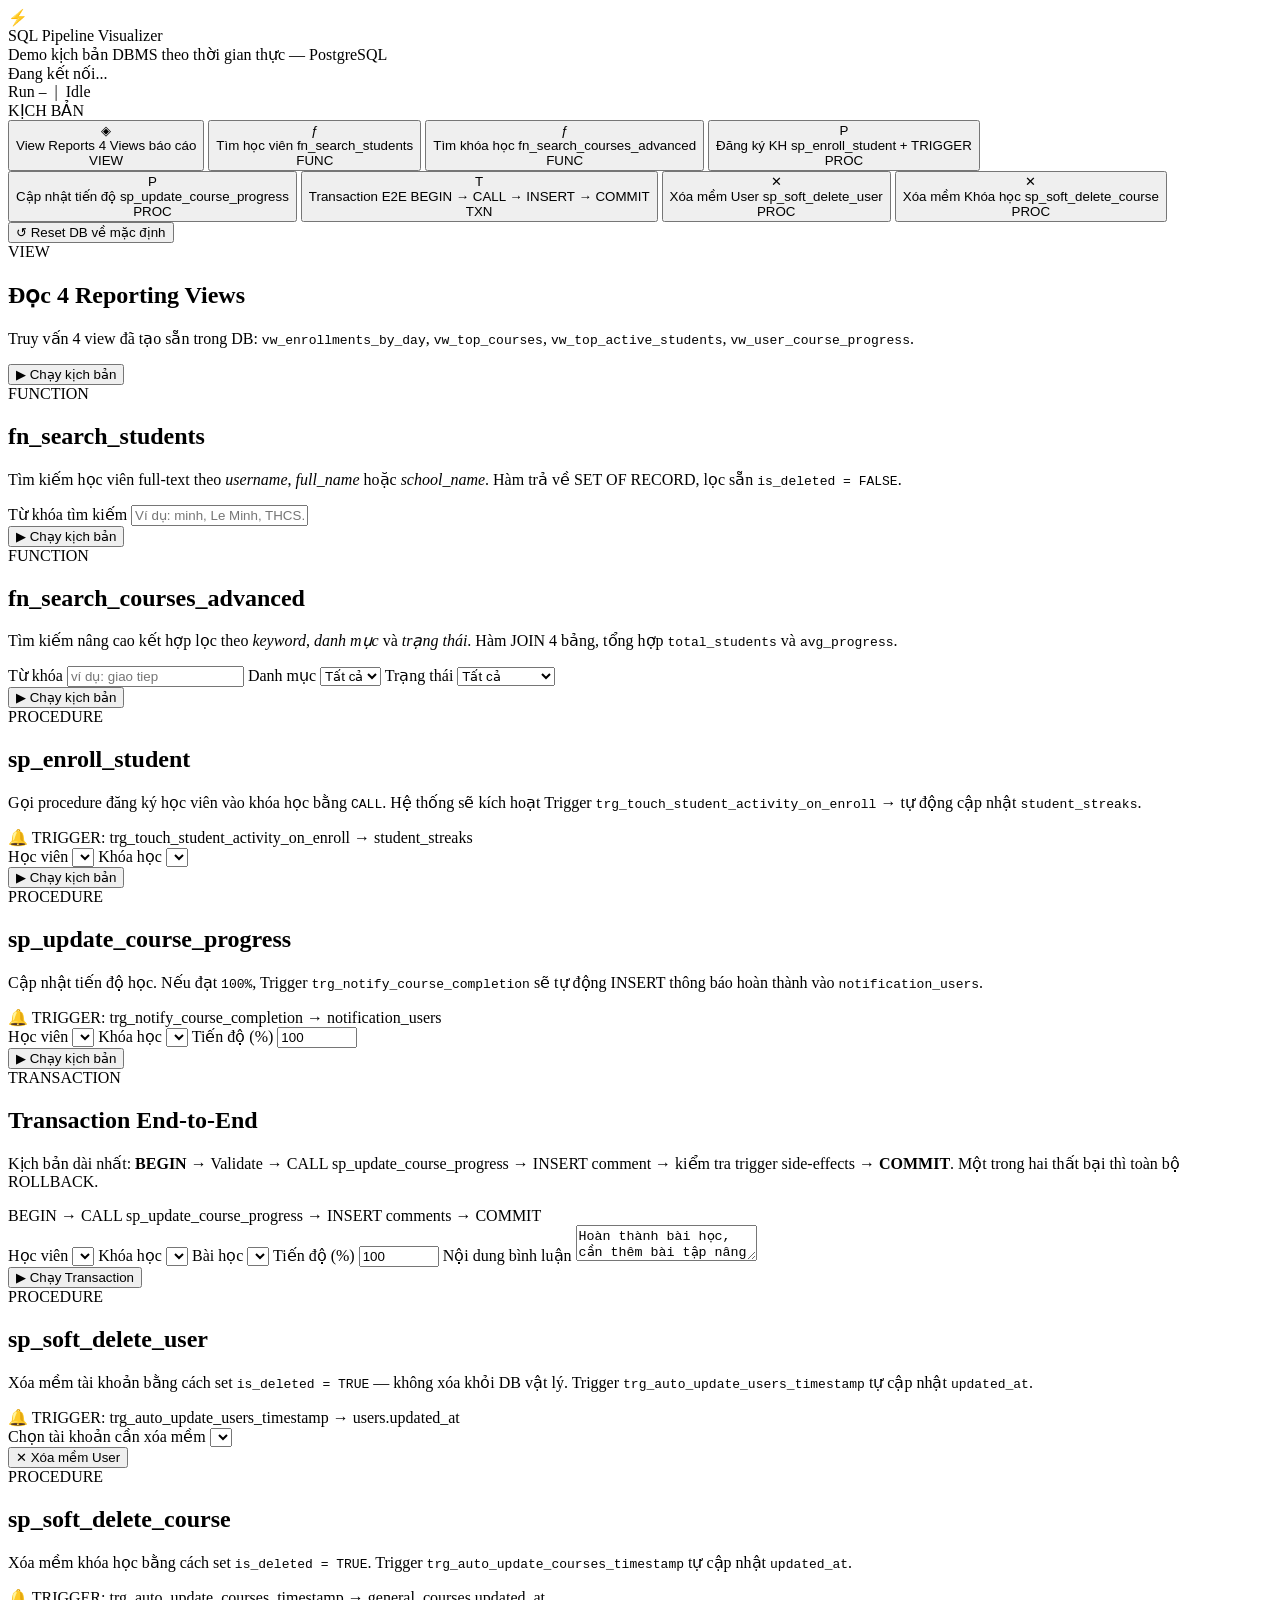
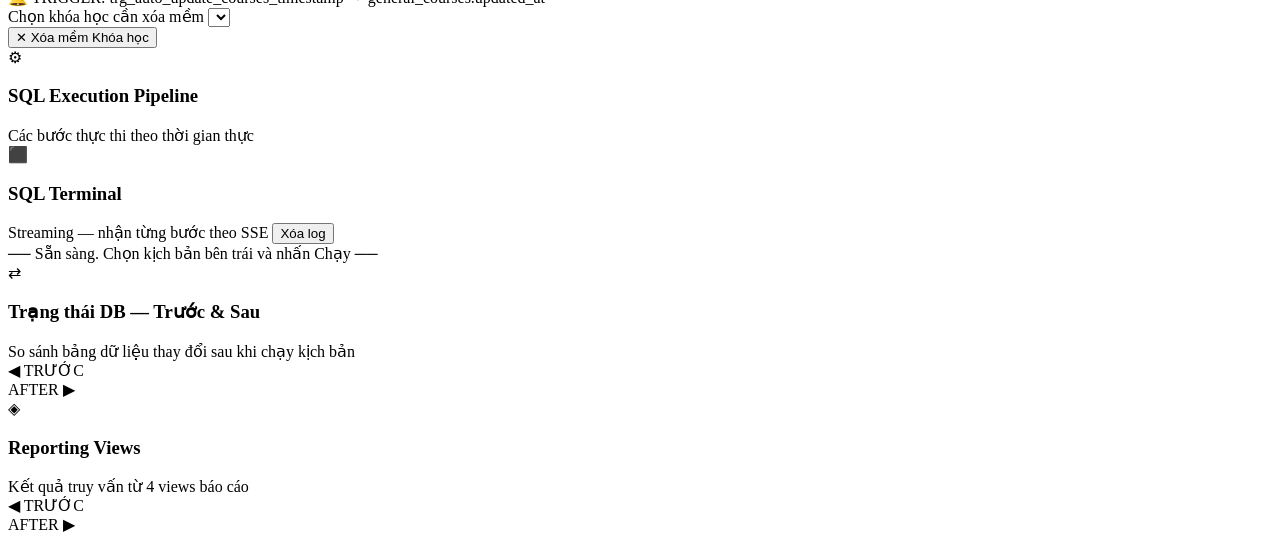
==== demo/static/index.html @ 0ca70bf7 "Add real-time SQL demo app with SSE pipeline and E2E checks" ====
<!DOCTYPE html>
<html lang="vi">
<head>
  <meta charset="utf-8">
  <meta name="viewport" content="width=device-width, initial-scale=1">
  <title>DBMS Demo — SQL Pipeline Visualizer</title>
  <link rel="preconnect" href="https://fonts.googleapis.com">
  <link href="https://fonts.googleapis.com/css2?family=Inter:wght@400;500;600;700&family=JetBrains+Mono:wght@400;500;700&display=swap" rel="stylesheet">
  <link rel="stylesheet" href="/static/styles.css">
</head>
<body>

<!-- ═══════════════════════════════════════════════════════ HEADER ══ -->
<header class="app-header">
  <div class="header-brand">
    <span class="header-icon">⚡</span>
    <div>
      <div class="header-title">SQL Pipeline Visualizer</div>
      <div class="header-sub">Demo kịch bản DBMS theo thời gian thực — PostgreSQL</div>
    </div>
  </div>
  <div class="header-status-bar">
    <div class="status-chip" id="db-status-chip">
      <span class="chip-dot"></span>
      <span id="db-status-text">Đang kết nối...</span>
    </div>
    <div class="status-info">
      Run&nbsp;<code id="run-id-display">—</code>
      &nbsp;|&nbsp;
      <span id="run-status-display" class="run-badge badge-idle">Idle</span>
    </div>
  </div>
</header>

<!-- ═══════════════════════════════════════════════════════ BODY ══ -->
<div class="app-body">

  <!-- ─────────────────────────── SIDEBAR ──────────────── -->
  <aside class="sidebar">
    <div class="sidebar-section-label">KỊCH BẢN</div>

    <nav class="scenario-nav" id="scenario-nav">
      <button class="nav-item active" data-scenario="view_reports">
        <span class="nav-icon icon-view">◈</span>
        <div class="nav-text">
          <span class="nav-name">View Reports</span>
          <span class="nav-hint">4 Views báo cáo</span>
        </div>
        <span class="nav-tag tag-view">VIEW</span>
      </button>

      <button class="nav-item" data-scenario="search_students">
        <span class="nav-icon icon-fn">ƒ</span>
        <div class="nav-text">
          <span class="nav-name">Tìm học viên</span>
          <span class="nav-hint">fn_search_students</span>
        </div>
        <span class="nav-tag tag-fn">FUNC</span>
      </button>

      <button class="nav-item" data-scenario="search_courses">
        <span class="nav-icon icon-fn">ƒ</span>
        <div class="nav-text">
          <span class="nav-name">Tìm khóa học</span>
          <span class="nav-hint">fn_search_courses_advanced</span>
        </div>
        <span class="nav-tag tag-fn">FUNC</span>
      </button>

      <button class="nav-item" data-scenario="enroll">
        <span class="nav-icon icon-proc">P</span>
        <div class="nav-text">
          <span class="nav-name">Đăng ký KH</span>
          <span class="nav-hint">sp_enroll_student + TRIGGER</span>
        </div>
        <span class="nav-tag tag-proc">PROC</span>
      </button>

      <button class="nav-item" data-scenario="update_progress">
        <span class="nav-icon icon-proc">P</span>
        <div class="nav-text">
          <span class="nav-name">Cập nhật tiến độ</span>
          <span class="nav-hint">sp_update_course_progress</span>
        </div>
        <span class="nav-tag tag-proc">PROC</span>
      </button>

      <button class="nav-item" data-scenario="progress_comment">
        <span class="nav-icon icon-txn">T</span>
        <div class="nav-text">
          <span class="nav-name">Transaction E2E</span>
          <span class="nav-hint">BEGIN → CALL → INSERT → COMMIT</span>
        </div>
        <span class="nav-tag tag-txn">TXN</span>
      </button>

      <button class="nav-item" data-scenario="soft_delete_user">
        <span class="nav-icon icon-del">✕</span>
        <div class="nav-text">
          <span class="nav-name">Xóa mềm User</span>
          <span class="nav-hint">sp_soft_delete_user</span>
        </div>
        <span class="nav-tag tag-proc">PROC</span>
      </button>

      <button class="nav-item" data-scenario="soft_delete_course">
        <span class="nav-icon icon-del">✕</span>
        <div class="nav-text">
          <span class="nav-name">Xóa mềm Khóa học</span>
          <span class="nav-hint">sp_soft_delete_course</span>
        </div>
        <span class="nav-tag tag-proc">PROC</span>
      </button>
    </nav>

    <div class="sidebar-divider"></div>

    <button class="btn-reset-global" id="btn-reset-global">
      <span>↺</span> Reset DB về mặc định
    </button>

    <div class="sidebar-metrics" id="sidebar-metrics"></div>
  </aside>

  <!-- ──────────────────────────── MAIN ────────────────── -->
  <main class="main-content">

    <!-- ── SCENARIO PANELS ── -->

    <!-- Panel: View Reports -->
    <div class="scenario-panel active" id="panel-view_reports">
      <div class="panel-header">
        <div class="panel-title-group">
          <span class="panel-badge badge-view">VIEW</span>
          <h2>Đọc 4 Reporting Views</h2>
        </div>
        <p class="panel-desc">Truy vấn 4 view đã tạo sẵn trong DB: <code>vw_enrollments_by_day</code>, <code>vw_top_courses</code>, <code>vw_top_active_students</code>, <code>vw_user_course_progress</code>.</p>
        <div class="panel-actions">
          <button class="btn-run" data-action="view_reports" data-scenario="view_reports">▶ Chạy kịch bản</button>
        </div>
      </div>
    </div>

    <!-- Panel: Search Students -->
    <div class="scenario-panel" id="panel-search_students">
      <div class="panel-header">
        <div class="panel-title-group">
          <span class="panel-badge badge-fn">FUNCTION</span>
          <h2>fn_search_students</h2>
        </div>
        <p class="panel-desc">Tìm kiếm học viên full-text theo <em>username</em>, <em>full_name</em> hoặc <em>school_name</em>. Hàm trả về SET OF RECORD, lọc sẵn <code>is_deleted = FALSE</code>.</p>
        <div class="panel-inputs">
          <label class="input-label">Từ khóa tìm kiếm</label>
          <input class="styled-input" id="ss-keyword" type="text" placeholder="Ví dụ: minh, Le Minh, THCS...">
        </div>
        <div class="panel-actions">
          <button class="btn-run" data-action="search_students" data-scenario="search_students">▶ Chạy kịch bản</button>
        </div>
      </div>
    </div>

    <!-- Panel: Search Courses -->
    <div class="scenario-panel" id="panel-search_courses">
      <div class="panel-header">
        <div class="panel-title-group">
          <span class="panel-badge badge-fn">FUNCTION</span>
          <h2>fn_search_courses_advanced</h2>
        </div>
        <p class="panel-desc">Tìm kiếm nâng cao kết hợp lọc theo <em>keyword</em>, <em>danh mục</em> và <em>trạng thái</em>. Hàm JOIN 4 bảng, tổng hợp <code>total_students</code> và <code>avg_progress</code>.</p>
        <div class="panel-inputs">
          <label class="input-label">Từ khóa</label>
          <input class="styled-input" id="sc-keyword" type="text" placeholder="ví dụ: giao tiep">
          <label class="input-label">Danh mục</label>
          <select class="styled-input" id="sc-category"><option value="">Tất cả</option></select>
          <label class="input-label">Trạng thái</label>
          <select class="styled-input" id="sc-status">
            <option value="">Tất cả</option>
            <option value="DRAFT">DRAFT</option>
            <option value="PUBLISHED">PUBLISHED</option>
            <option value="ARCHIVED">ARCHIVED</option>
          </select>
        </div>
        <div class="panel-actions">
          <button class="btn-run" data-action="search_courses" data-scenario="search_courses">▶ Chạy kịch bản</button>
        </div>
      </div>
    </div>

    <!-- Panel: Enroll -->
    <div class="scenario-panel" id="panel-enroll">
      <div class="panel-header">
        <div class="panel-title-group">
          <span class="panel-badge badge-proc">PROCEDURE</span>
          <h2>sp_enroll_student</h2>
        </div>
        <p class="panel-desc">Gọi procedure đăng ký học viên vào khóa học bằng <code>CALL</code>. Hệ thống sẽ kích hoạt Trigger <code class="trigger-name">trg_touch_student_activity_on_enroll</code> → tự động cập nhật <code>student_streaks</code>.</p>
        <div class="trigger-badge-row">
          <span class="trigger-badge">🔔 TRIGGER: trg_touch_student_activity_on_enroll → student_streaks</span>
        </div>
        <div class="panel-inputs">
          <label class="input-label">Học viên</label>
          <select class="styled-input" id="enroll-student"></select>
          <label class="input-label">Khóa học</label>
          <select class="styled-input" id="enroll-course"></select>
        </div>
        <div class="panel-actions">
          <button class="btn-run" data-action="enroll" data-scenario="enroll">▶ Chạy kịch bản</button>
        </div>
      </div>
    </div>

    <!-- Panel: Update Progress -->
    <div class="scenario-panel" id="panel-update_progress">
      <div class="panel-header">
        <div class="panel-title-group">
          <span class="panel-badge badge-proc">PROCEDURE</span>
          <h2>sp_update_course_progress</h2>
        </div>
        <p class="panel-desc">Cập nhật tiến độ học. Nếu đạt <code>100%</code>, Trigger <code class="trigger-name">trg_notify_course_completion</code> sẽ tự động INSERT thông báo hoàn thành vào <code>notification_users</code>.</p>
        <div class="trigger-badge-row">
          <span class="trigger-badge">🔔 TRIGGER: trg_notify_course_completion → notification_users</span>
        </div>
        <div class="panel-inputs">
          <label class="input-label">Học viên</label>
          <select class="styled-input" id="up-student"></select>
          <label class="input-label">Khóa học</label>
          <select class="styled-input" id="up-course"></select>
          <label class="input-label">Tiến độ (%)</label>
          <input class="styled-input" id="up-progress" type="number" min="0" max="100" step="0.01" value="100">
        </div>
        <div class="panel-actions">
          <button class="btn-run" data-action="update_progress" data-scenario="update_progress">▶ Chạy kịch bản</button>
        </div>
      </div>
    </div>

    <!-- Panel: Transaction -->
    <div class="scenario-panel" id="panel-progress_comment">
      <div class="panel-header">
        <div class="panel-title-group">
          <span class="panel-badge badge-txn">TRANSACTION</span>
          <h2>Transaction End-to-End</h2>
        </div>
        <p class="panel-desc">Kịch bản dài nhất: <strong>BEGIN</strong> → Validate → CALL sp_update_course_progress → INSERT comment → kiểm tra trigger side-effects → <strong>COMMIT</strong>. Một trong hai thất bại thì toàn bộ ROLLBACK.</p>
        <div class="trigger-badge-row">
          <span class="trigger-badge txn-flow">BEGIN → CALL sp_update_course_progress → INSERT comments → COMMIT</span>
        </div>
        <div class="panel-inputs">
          <label class="input-label">Học viên</label>
          <select class="styled-input" id="pc-student"></select>
          <label class="input-label">Khóa học</label>
          <select class="styled-input" id="pc-course"></select>
          <label class="input-label">Bài học</label>
          <select class="styled-input" id="pc-lesson"></select>
          <label class="input-label">Tiến độ (%)</label>
          <input class="styled-input" id="pc-progress" type="number" min="0" max="100" step="0.01" value="100">
          <label class="input-label">Nội dung bình luận</label>
          <textarea class="styled-input styled-textarea" id="pc-comment" rows="2">Hoàn thành bài học, cần thêm bài tập nâng cao.</textarea>
        </div>
        <div class="panel-actions">
          <button class="btn-run" data-action="progress_comment" data-scenario="progress_comment">▶ Chạy Transaction</button>
        </div>
      </div>
    </div>

    <!-- Panel: Soft Delete User -->
    <div class="scenario-panel" id="panel-soft_delete_user">
      <div class="panel-header">
        <div class="panel-title-group">
          <span class="panel-badge badge-proc">PROCEDURE</span>
          <h2>sp_soft_delete_user</h2>
        </div>
        <p class="panel-desc">Xóa mềm tài khoản bằng cách set <code>is_deleted = TRUE</code> — không xóa khỏi DB vật lý. Trigger <code class="trigger-name">trg_auto_update_users_timestamp</code> tự cập nhật <code>updated_at</code>.</p>
        <div class="trigger-badge-row">
          <span class="trigger-badge">🔔 TRIGGER: trg_auto_update_users_timestamp → users.updated_at</span>
        </div>
        <div class="panel-inputs">
          <label class="input-label">Chọn tài khoản cần xóa mềm</label>
          <select class="styled-input" id="sdu-user"></select>
        </div>
        <div class="panel-actions">
          <button class="btn-run btn-danger" data-action="soft_delete_user" data-scenario="soft_delete_user">✕ Xóa mềm User</button>
        </div>
      </div>
    </div>

    <!-- Panel: Soft Delete Course -->
    <div class="scenario-panel" id="panel-soft_delete_course">
      <div class="panel-header">
        <div class="panel-title-group">
          <span class="panel-badge badge-proc">PROCEDURE</span>
          <h2>sp_soft_delete_course</h2>
        </div>
        <p class="panel-desc">Xóa mềm khóa học bằng cách set <code>is_deleted = TRUE</code>. Trigger <code class="trigger-name">trg_auto_update_courses_timestamp</code> tự cập nhật <code>updated_at</code>.</p>
        <div class="trigger-badge-row">
          <span class="trigger-badge">🔔 TRIGGER: trg_auto_update_courses_timestamp → general_courses.updated_at</span>
        </div>
        <div class="panel-inputs">
          <label class="input-label">Chọn khóa học cần xóa mềm</label>
          <select class="styled-input" id="sdc-course"></select>
        </div>
        <div class="panel-actions">
          <button class="btn-run btn-danger" data-action="soft_delete_course" data-scenario="soft_delete_course">✕ Xóa mềm Khóa học</button>
        </div>
      </div>
    </div>

    <!-- ── SQL PIPELINE ── -->
    <div class="main-section">
      <div class="section-header">
        <span class="section-icon">⚙</span>
        <h3>SQL Execution Pipeline</h3>
        <span class="section-hint">Các bước thực thi theo thời gian thực</span>
      </div>
      <div class="pipeline-track" id="pipeline-track"></div>
    </div>

    <!-- ── SQL TERMINAL ── -->
    <div class="main-section terminal-section">
      <div class="section-header">
        <span class="section-icon">⬛</span>
        <h3>SQL Terminal</h3>
        <span class="section-hint">Streaming — nhận từng bước theo SSE</span>
        <button class="btn-clear-terminal" id="btn-clear-terminal">Xóa log</button>
      </div>
      <div class="terminal-window" id="sql-terminal">
        <div class="terminal-line info">── Sẵn sàng. Chọn kịch bản bên trái và nhấn Chạy ──</div>
      </div>
    </div>

    <!-- ── BEFORE / AFTER ── -->
    <div class="main-section">
      <div class="section-header">
        <span class="section-icon">⇄</span>
        <h3>Trạng thái DB — Trước &amp; Sau</h3>
        <span class="section-hint">So sánh bảng dữ liệu thay đổi sau khi chạy kịch bản</span>
      </div>
      <div class="diff-grid">
        <div class="diff-col">
          <div class="diff-col-label before-label">◀ TRƯỚC</div>
          <div id="tables-before"></div>
        </div>
        <div class="diff-col">
          <div class="diff-col-label after-label">AFTER ▶</div>
          <div id="tables-after"></div>
        </div>
      </div>
    </div>

    <!-- ── REPORTING VIEWS ── -->
    <div class="main-section">
      <div class="section-header">
        <span class="section-icon">◈</span>
        <h3>Reporting Views</h3>
        <span class="section-hint">Kết quả truy vấn từ 4 views báo cáo</span>
      </div>
      <div class="diff-grid">
        <div class="diff-col">
          <div class="diff-col-label before-label">◀ TRƯỚC</div>
          <div id="views-before"></div>
        </div>
        <div class="diff-col">
          <div class="diff-col-label after-label">AFTER ▶</div>
          <div id="views-after"></div>
        </div>
      </div>
    </div>

  </main><!-- /main -->
</div><!-- /app-body -->

<script src="/static/app.js"></script>
</body>
</html>
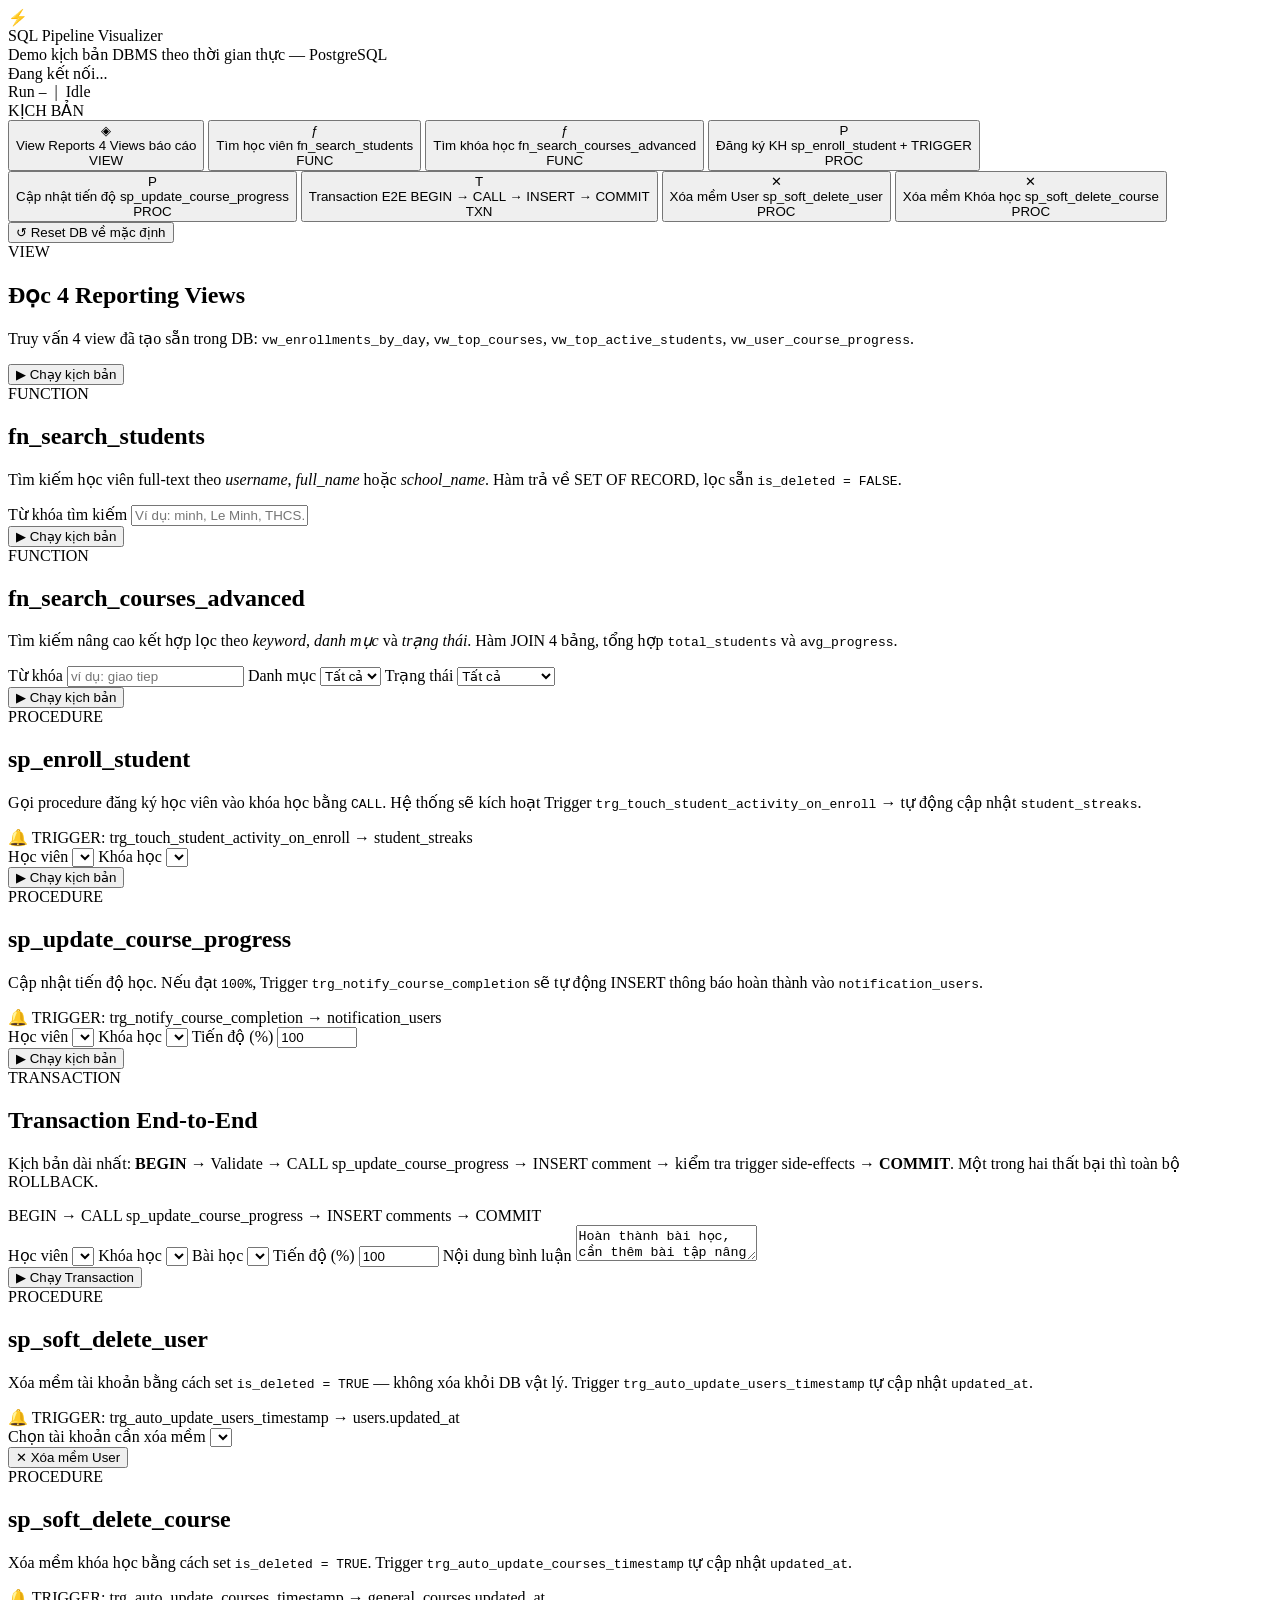
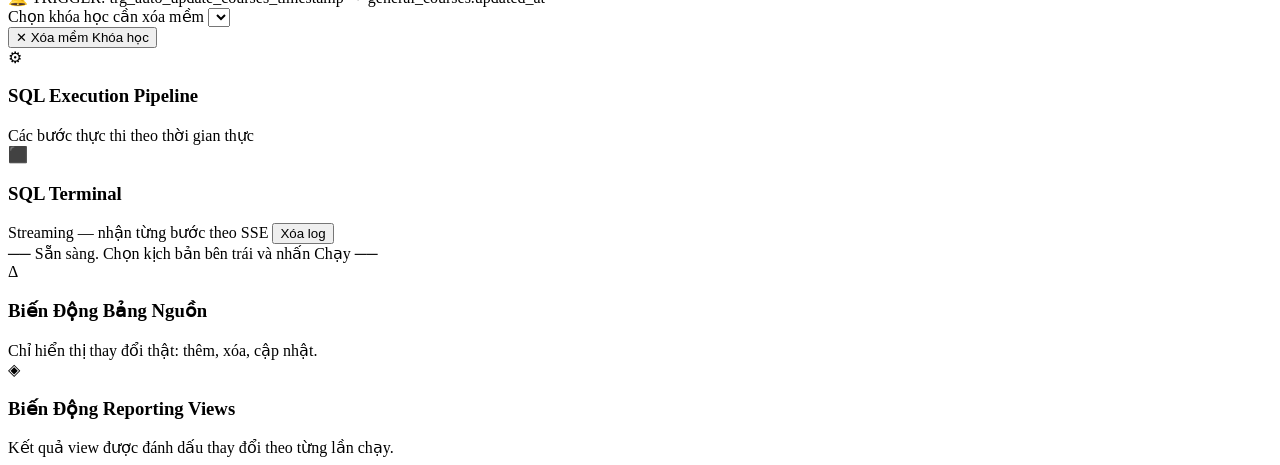
==== commit 5d0a59e0: "Refine demo pipeline UI and sync DB scripts" ====
--- a/demo/static/index.html
+++ b/demo/static/index.html
@@ -328,42 +328,24 @@
       </div>
     </div>
 
-    <!-- ── BEFORE / AFTER ── -->
+    <!-- ── DATA CHANGES ── -->
     <div class="main-section">
       <div class="section-header">
-        <span class="section-icon">⇄</span>
-        <h3>Trạng thái DB — Trước &amp; Sau</h3>
-        <span class="section-hint">So sánh bảng dữ liệu thay đổi sau khi chạy kịch bản</span>
-      </div>
-      <div class="diff-grid">
-        <div class="diff-col">
-          <div class="diff-col-label before-label">◀ TRƯỚC</div>
-          <div id="tables-before"></div>
-        </div>
-        <div class="diff-col">
-          <div class="diff-col-label after-label">AFTER ▶</div>
-          <div id="tables-after"></div>
-        </div>
-      </div>
-    </div>
-
-    <!-- ── REPORTING VIEWS ── -->
+        <span class="section-icon">Δ</span>
+        <h3>Biến Động Bảng Nguồn</h3>
+        <span class="section-hint">Chỉ hiển thị thay đổi thật: thêm, xóa, cập nhật.</span>
+      </div>
+      <div id="tables-delta"></div>
+    </div>
+
+    <!-- ── VIEW CHANGES ── -->
     <div class="main-section">
       <div class="section-header">
         <span class="section-icon">◈</span>
-        <h3>Reporting Views</h3>
-        <span class="section-hint">Kết quả truy vấn từ 4 views báo cáo</span>
-      </div>
-      <div class="diff-grid">
-        <div class="diff-col">
-          <div class="diff-col-label before-label">◀ TRƯỚC</div>
-          <div id="views-before"></div>
-        </div>
-        <div class="diff-col">
-          <div class="diff-col-label after-label">AFTER ▶</div>
-          <div id="views-after"></div>
-        </div>
-      </div>
+        <h3>Biến Động Reporting Views</h3>
+        <span class="section-hint">Kết quả view được đánh dấu thay đổi theo từng lần chạy.</span>
+      </div>
+      <div id="views-delta"></div>
     </div>
 
   </main><!-- /main -->
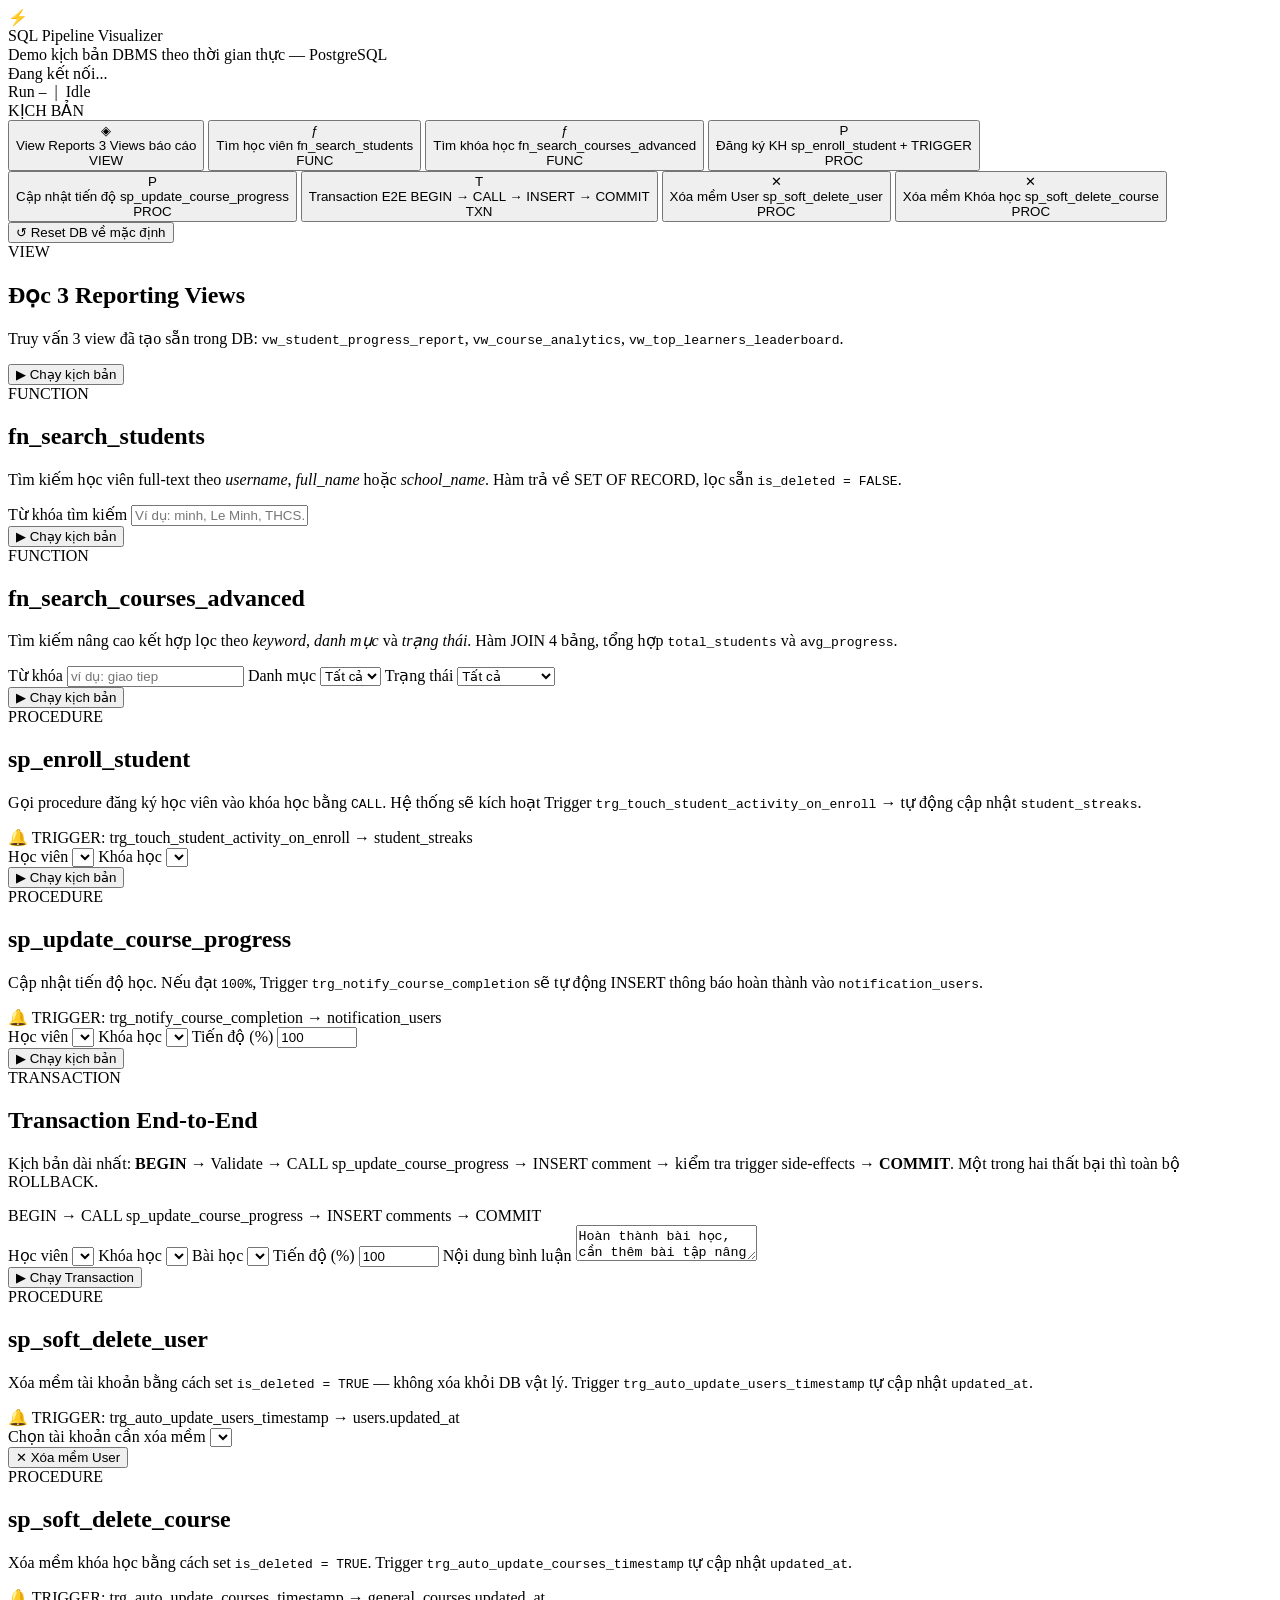
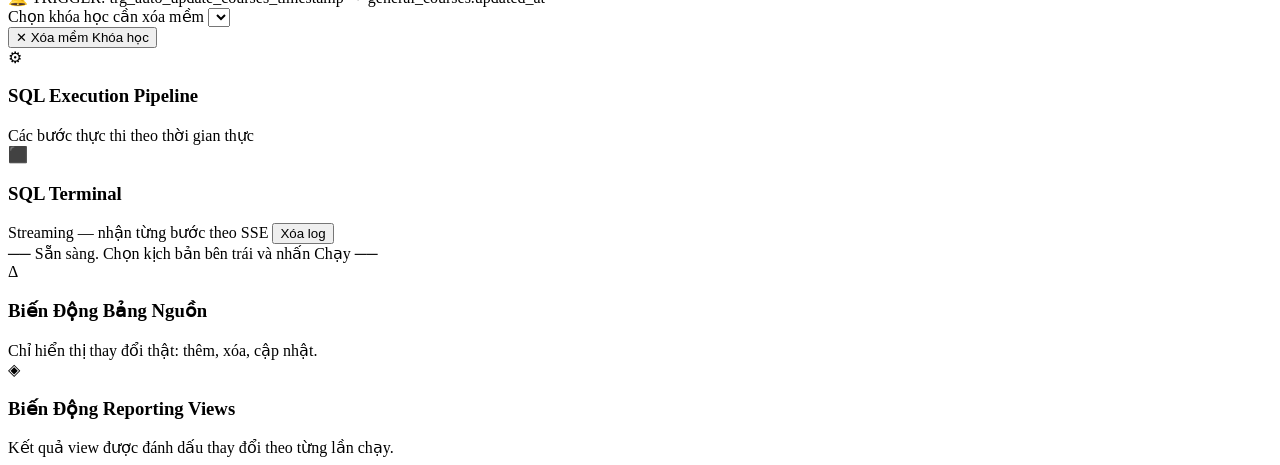
==== commit df21f052: "Refactor reporting views to 3 new views and sync demo BE/FE/tests" ====
--- a/demo/static/index.html
+++ b/demo/static/index.html
@@ -44,7 +44,7 @@
         <span class="nav-icon icon-view">◈</span>
         <div class="nav-text">
           <span class="nav-name">View Reports</span>
-          <span class="nav-hint">4 Views báo cáo</span>
+          <span class="nav-hint">3 Views báo cáo</span>
         </div>
         <span class="nav-tag tag-view">VIEW</span>
       </button>
@@ -132,9 +132,9 @@
       <div class="panel-header">
         <div class="panel-title-group">
           <span class="panel-badge badge-view">VIEW</span>
-          <h2>Đọc 4 Reporting Views</h2>
-        </div>
-        <p class="panel-desc">Truy vấn 4 view đã tạo sẵn trong DB: <code>vw_enrollments_by_day</code>, <code>vw_top_courses</code>, <code>vw_top_active_students</code>, <code>vw_user_course_progress</code>.</p>
+          <h2>Đọc 3 Reporting Views</h2>
+        </div>
+        <p class="panel-desc">Truy vấn 3 view đã tạo sẵn trong DB: <code>vw_student_progress_report</code>, <code>vw_course_analytics</code>, <code>vw_top_learners_leaderboard</code>.</p>
         <div class="panel-actions">
           <button class="btn-run" data-action="view_reports" data-scenario="view_reports">▶ Chạy kịch bản</button>
         </div>
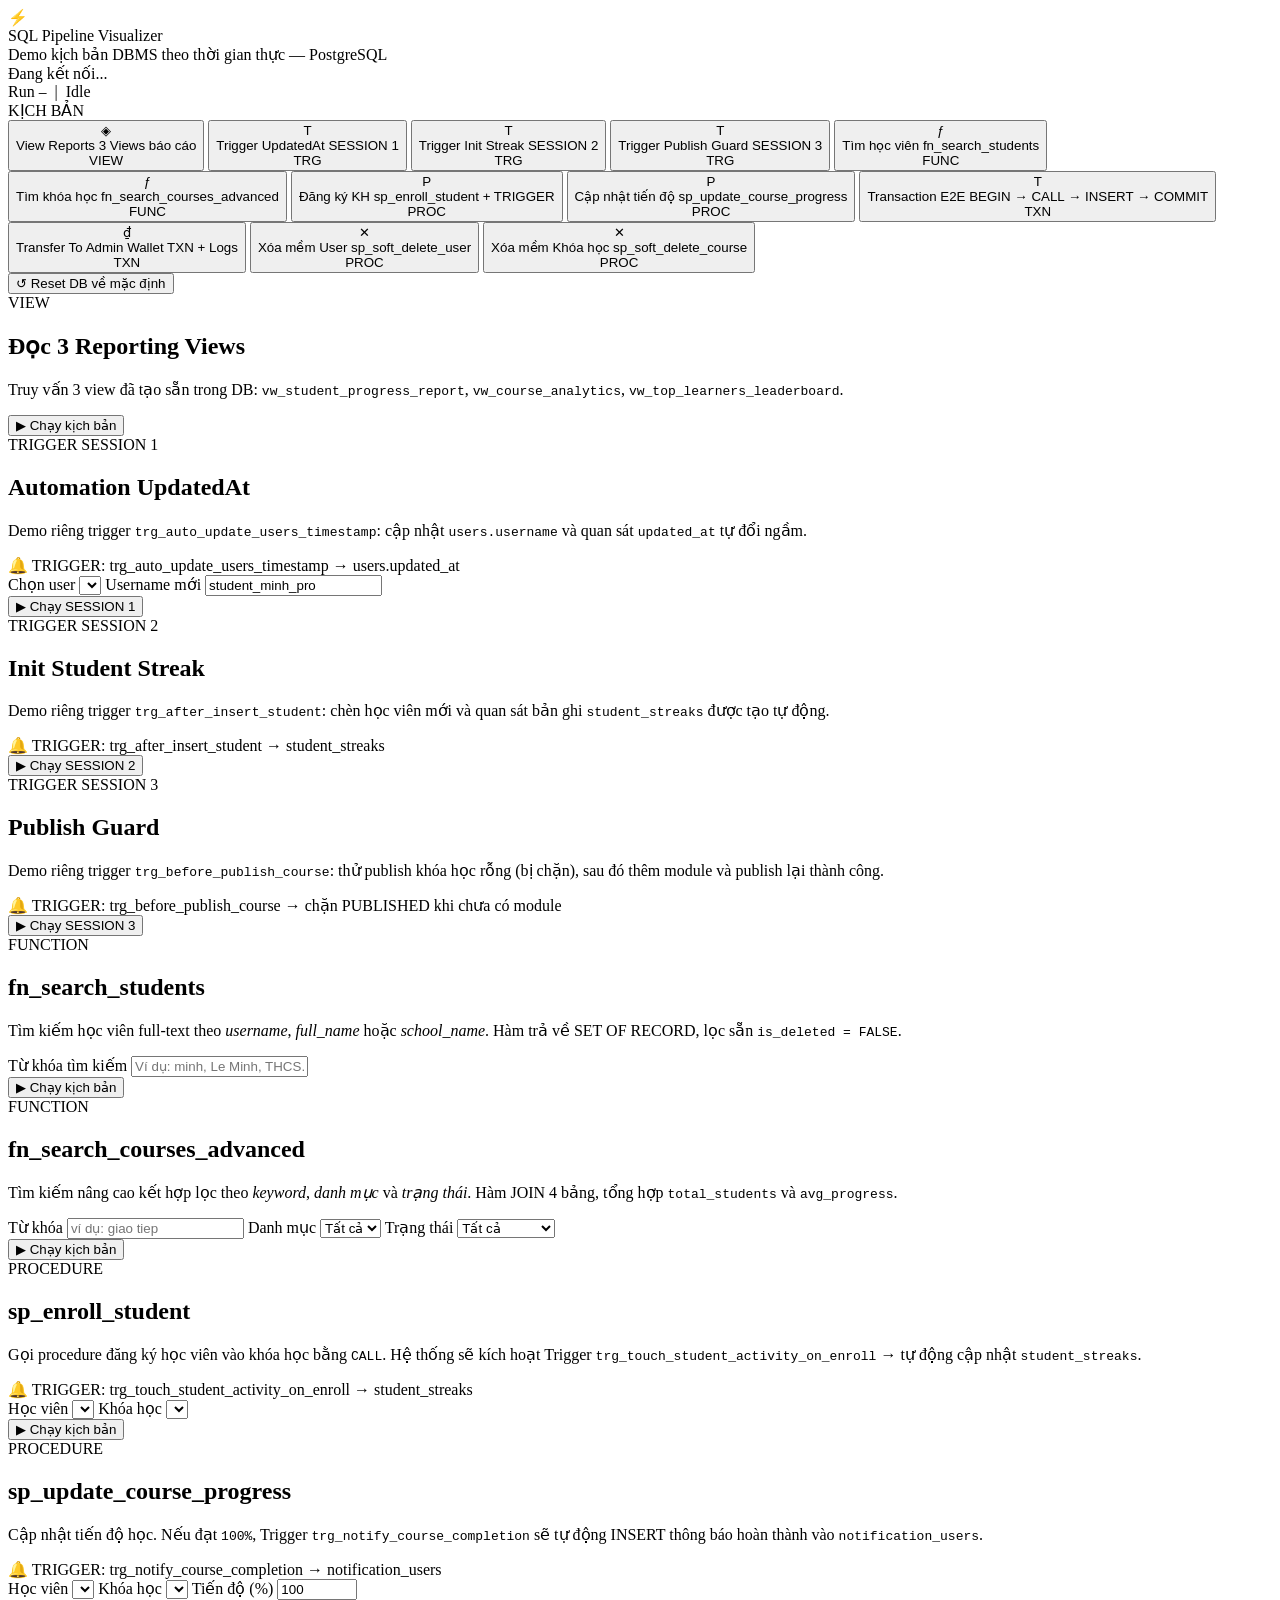
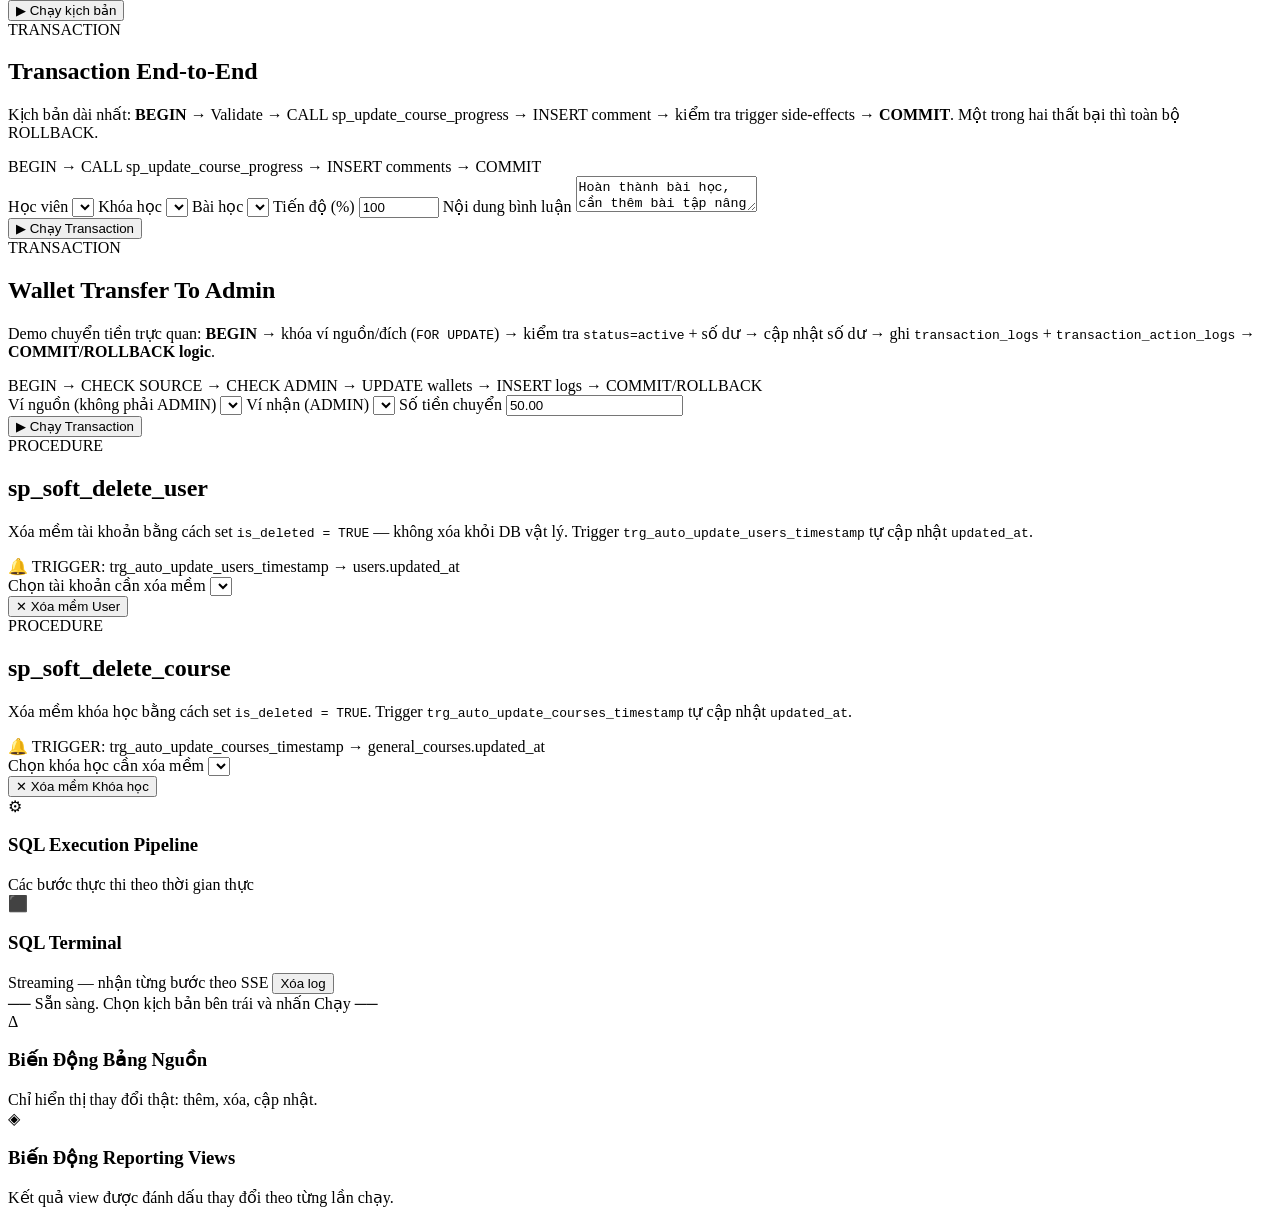
==== commit 3a809405: "feat: add wallet transfer transaction demo across SQL, BE, and FE" ====
--- a/demo/static/index.html
+++ b/demo/static/index.html
@@ -49,6 +49,33 @@
         <span class="nav-tag tag-view">VIEW</span>
       </button>
 
+      <button class="nav-item" data-scenario="trigger_updated_at">
+        <span class="nav-icon icon-proc">T</span>
+        <div class="nav-text">
+          <span class="nav-name">Trigger UpdatedAt</span>
+          <span class="nav-hint">SESSION 1</span>
+        </div>
+        <span class="nav-tag tag-proc">TRG</span>
+      </button>
+
+      <button class="nav-item" data-scenario="trigger_init_streak">
+        <span class="nav-icon icon-proc">T</span>
+        <div class="nav-text">
+          <span class="nav-name">Trigger Init Streak</span>
+          <span class="nav-hint">SESSION 2</span>
+        </div>
+        <span class="nav-tag tag-proc">TRG</span>
+      </button>
+
+      <button class="nav-item" data-scenario="trigger_publish_guard">
+        <span class="nav-icon icon-proc">T</span>
+        <div class="nav-text">
+          <span class="nav-name">Trigger Publish Guard</span>
+          <span class="nav-hint">SESSION 3</span>
+        </div>
+        <span class="nav-tag tag-proc">TRG</span>
+      </button>
+
       <button class="nav-item" data-scenario="search_students">
         <span class="nav-icon icon-fn">ƒ</span>
         <div class="nav-text">
@@ -90,6 +117,15 @@
         <div class="nav-text">
           <span class="nav-name">Transaction E2E</span>
           <span class="nav-hint">BEGIN → CALL → INSERT → COMMIT</span>
+        </div>
+        <span class="nav-tag tag-txn">TXN</span>
+      </button>
+
+      <button class="nav-item" data-scenario="transfer_to_admin">
+        <span class="nav-icon icon-txn">₫</span>
+        <div class="nav-text">
+          <span class="nav-name">Transfer To Admin</span>
+          <span class="nav-hint">Wallet TXN + Logs</span>
         </div>
         <span class="nav-tag tag-txn">TXN</span>
       </button>
@@ -137,6 +173,63 @@
         <p class="panel-desc">Truy vấn 3 view đã tạo sẵn trong DB: <code>vw_student_progress_report</code>, <code>vw_course_analytics</code>, <code>vw_top_learners_leaderboard</code>.</p>
         <div class="panel-actions">
           <button class="btn-run" data-action="view_reports" data-scenario="view_reports">▶ Chạy kịch bản</button>
+        </div>
+      </div>
+    </div>
+
+    <!-- Panel: Trigger UpdatedAt -->
+    <div class="scenario-panel" id="panel-trigger_updated_at">
+      <div class="panel-header">
+        <div class="panel-title-group">
+          <span class="panel-badge badge-proc">TRIGGER SESSION 1</span>
+          <h2>Automation UpdatedAt</h2>
+        </div>
+        <p class="panel-desc">Demo riêng trigger <code class="trigger-name">trg_auto_update_users_timestamp</code>: cập nhật <code>users.username</code> và quan sát <code>updated_at</code> tự đổi ngầm.</p>
+        <div class="trigger-badge-row">
+          <span class="trigger-badge">🔔 TRIGGER: trg_auto_update_users_timestamp → users.updated_at</span>
+        </div>
+        <div class="panel-inputs">
+          <label class="input-label">Chọn user</label>
+          <select class="styled-input" id="tu-user"></select>
+          <label class="input-label">Username mới</label>
+          <input class="styled-input" id="tu-username" type="text" value="student_minh_pro" placeholder="Nhap username moi">
+        </div>
+        <div class="panel-actions">
+          <button class="btn-run" data-action="trigger_updated_at" data-scenario="trigger_updated_at">▶ Chạy SESSION 1</button>
+        </div>
+      </div>
+    </div>
+
+    <!-- Panel: Trigger Init Streak -->
+    <div class="scenario-panel" id="panel-trigger_init_streak">
+      <div class="panel-header">
+        <div class="panel-title-group">
+          <span class="panel-badge badge-proc">TRIGGER SESSION 2</span>
+          <h2>Init Student Streak</h2>
+        </div>
+        <p class="panel-desc">Demo riêng trigger <code class="trigger-name">trg_after_insert_student</code>: chèn học viên mới và quan sát bản ghi <code>student_streaks</code> được tạo tự động.</p>
+        <div class="trigger-badge-row">
+          <span class="trigger-badge">🔔 TRIGGER: trg_after_insert_student → student_streaks</span>
+        </div>
+        <div class="panel-actions">
+          <button class="btn-run" data-action="trigger_init_streak" data-scenario="trigger_init_streak">▶ Chạy SESSION 2</button>
+        </div>
+      </div>
+    </div>
+
+    <!-- Panel: Trigger Publish Guard -->
+    <div class="scenario-panel" id="panel-trigger_publish_guard">
+      <div class="panel-header">
+        <div class="panel-title-group">
+          <span class="panel-badge badge-proc">TRIGGER SESSION 3</span>
+          <h2>Publish Guard</h2>
+        </div>
+        <p class="panel-desc">Demo riêng trigger <code class="trigger-name">trg_before_publish_course</code>: thử publish khóa học rỗng (bị chặn), sau đó thêm module và publish lại thành công.</p>
+        <div class="trigger-badge-row">
+          <span class="trigger-badge">🔔 TRIGGER: trg_before_publish_course → chặn PUBLISHED khi chưa có module</span>
+        </div>
+        <div class="panel-actions">
+          <button class="btn-run" data-action="trigger_publish_guard" data-scenario="trigger_publish_guard">▶ Chạy SESSION 3</button>
         </div>
       </div>
     </div>
@@ -263,6 +356,31 @@
       </div>
     </div>
 
+    <!-- Panel: Transfer Wallet To Admin -->
+    <div class="scenario-panel" id="panel-transfer_to_admin">
+      <div class="panel-header">
+        <div class="panel-title-group">
+          <span class="panel-badge badge-txn">TRANSACTION</span>
+          <h2>Wallet Transfer To Admin</h2>
+        </div>
+        <p class="panel-desc">Demo chuyển tiền trực quan: <strong>BEGIN</strong> → khóa ví nguồn/đích (<code>FOR UPDATE</code>) → kiểm tra <code>status=active</code> + số dư → cập nhật số dư → ghi <code>transaction_logs</code> + <code>transaction_action_logs</code> → <strong>COMMIT/ROLLBACK logic</strong>.</p>
+        <div class="trigger-badge-row">
+          <span class="trigger-badge txn-flow">BEGIN → CHECK SOURCE → CHECK ADMIN → UPDATE wallets → INSERT logs → COMMIT/ROLLBACK</span>
+        </div>
+        <div class="panel-inputs">
+          <label class="input-label">Ví nguồn (không phải ADMIN)</label>
+          <select class="styled-input" id="tx-from-user"></select>
+          <label class="input-label">Ví nhận (ADMIN)</label>
+          <select class="styled-input" id="tx-admin-user"></select>
+          <label class="input-label">Số tiền chuyển</label>
+          <input class="styled-input" id="tx-amount" type="number" min="0.01" step="0.01" value="50.00">
+        </div>
+        <div class="panel-actions">
+          <button class="btn-run" data-action="transfer_to_admin" data-scenario="transfer_to_admin">▶ Chạy Transaction</button>
+        </div>
+      </div>
+    </div>
+
     <!-- Panel: Soft Delete User -->
     <div class="scenario-panel" id="panel-soft_delete_user">
       <div class="panel-header">
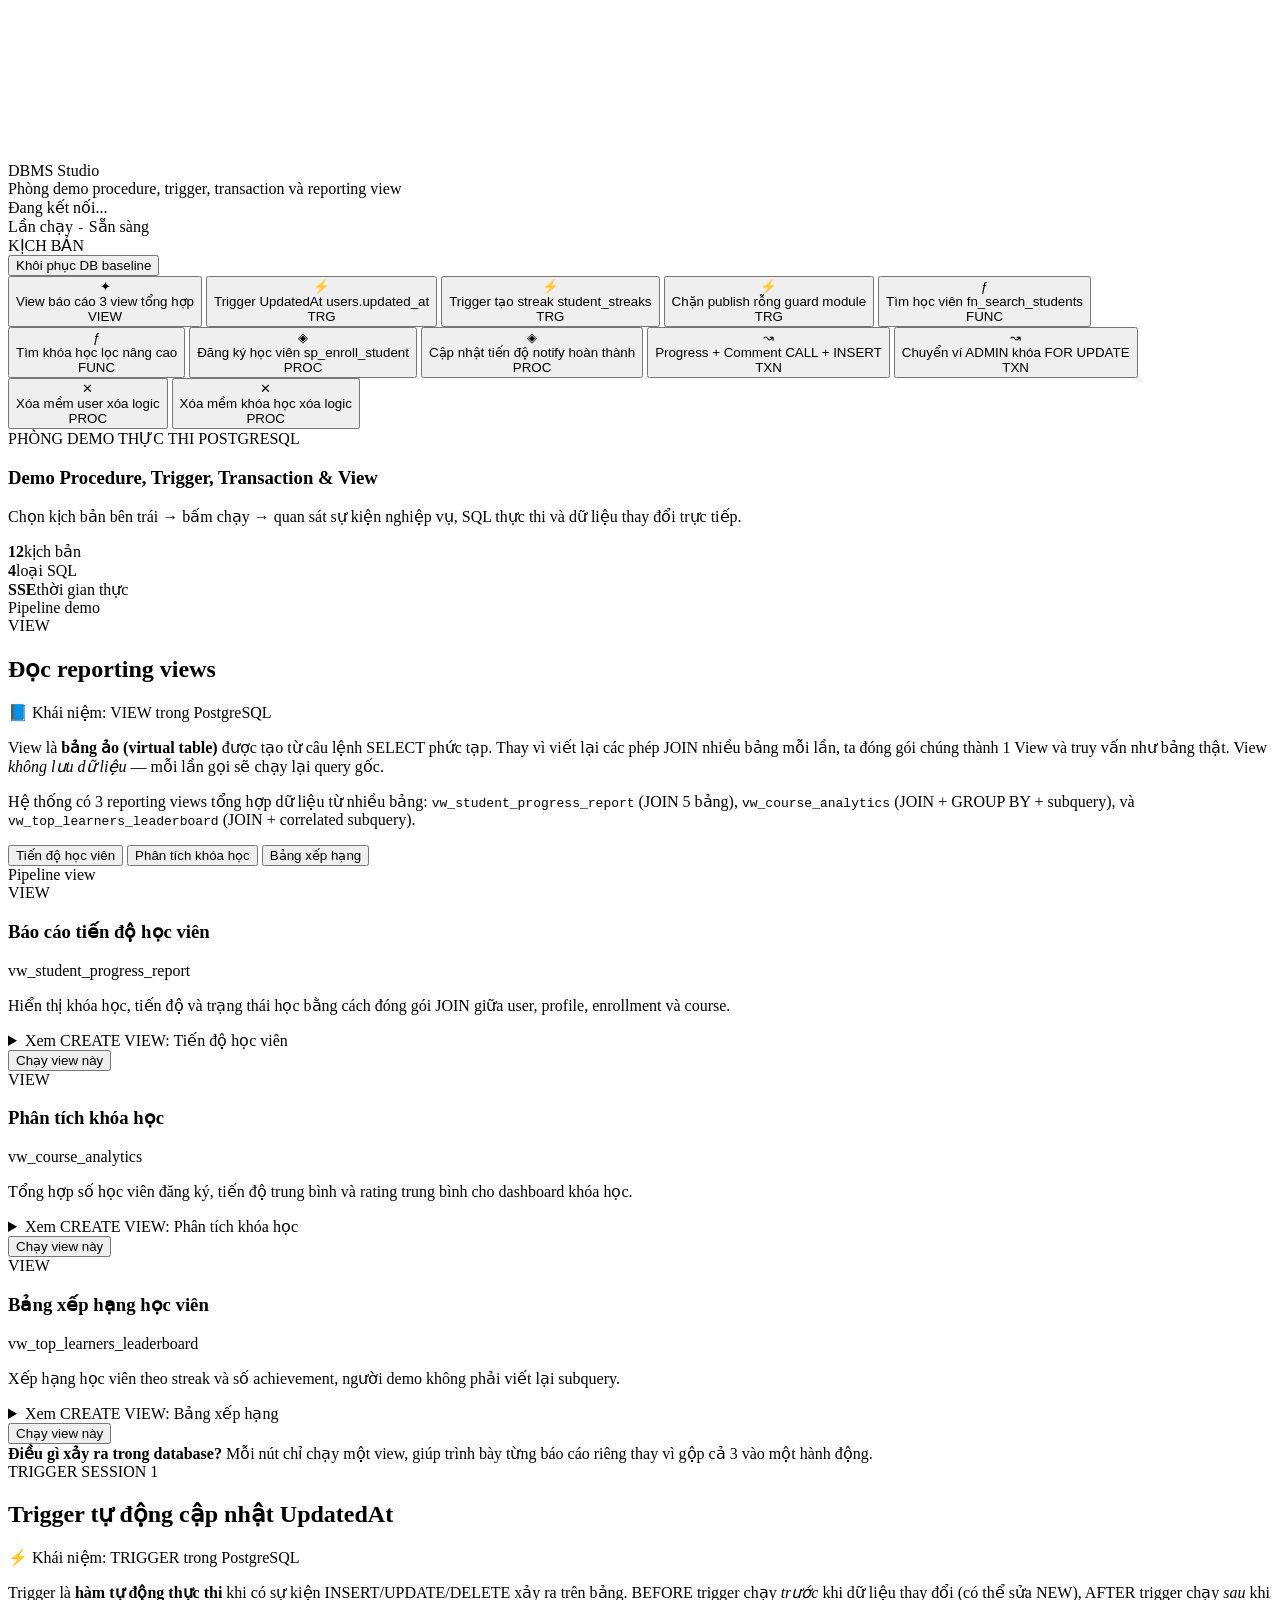
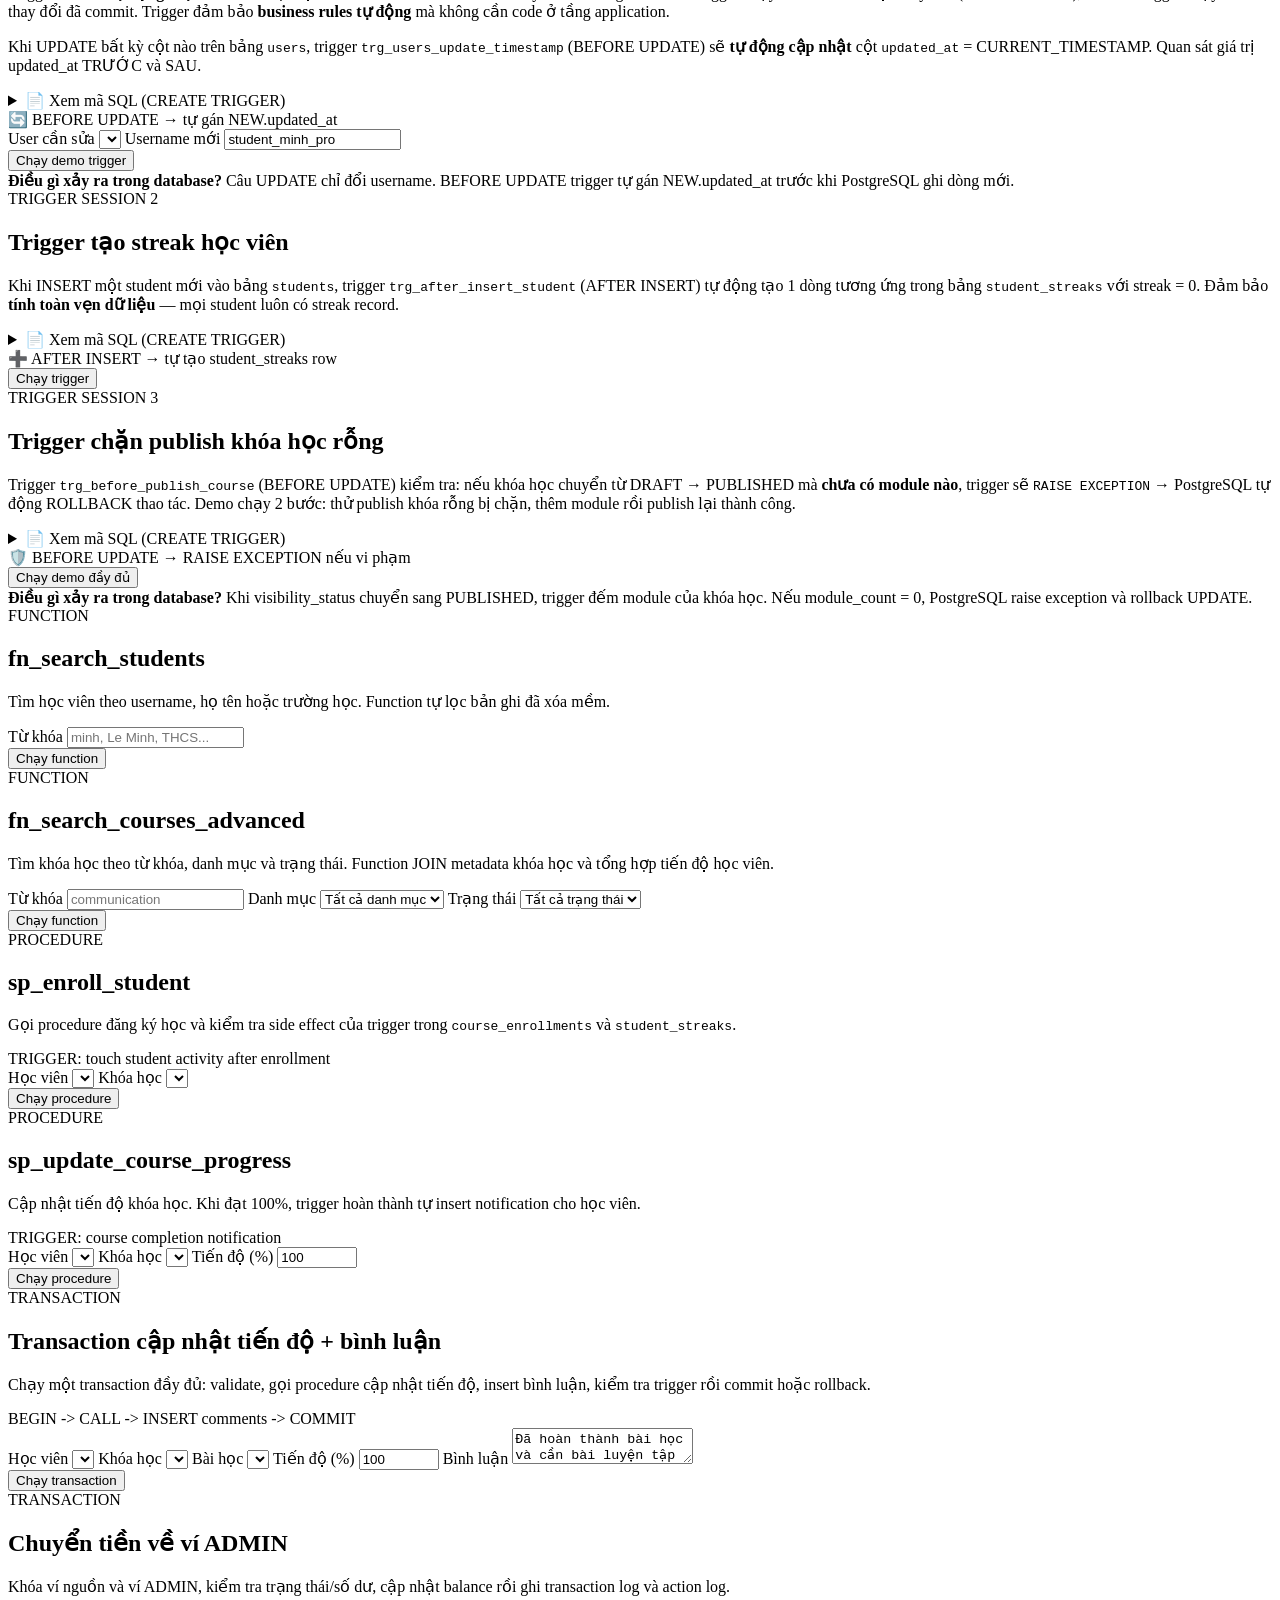
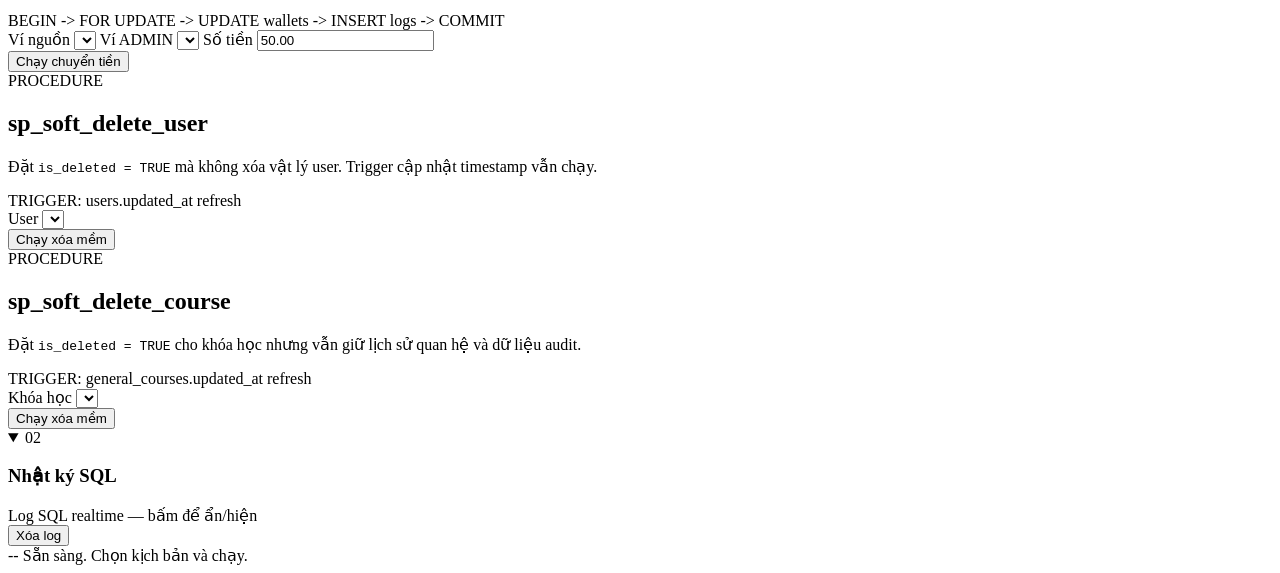
==== commit cd476a10: "fix(ui): unify CSS to Convix light theme - remove dead cosmic/jewel layers, convert dark components " ====
--- a/demo/static/index.html
+++ b/demo/static/index.html
@@ -3,20 +3,40 @@
 <head>
   <meta charset="utf-8">
   <meta name="viewport" content="width=device-width, initial-scale=1">
-  <title>DBMS Demo — SQL Pipeline Visualizer</title>
+  <title>DBMS Studio - Demo thực thi SQL</title>
+  <link rel="icon" href="data:,">
   <link rel="preconnect" href="https://fonts.googleapis.com">
-  <link href="https://fonts.googleapis.com/css2?family=Inter:wght@400;500;600;700&family=JetBrains+Mono:wght@400;500;700&display=swap" rel="stylesheet">
-  <link rel="stylesheet" href="/static/styles.css">
+  <link rel="preconnect" href="https://fonts.gstatic.com" crossorigin>
+  <link href="https://fonts.googleapis.com/css2?family=Instrument+Serif:ital@0;1&family=Inter:wght@400;500;600;700&family=JetBrains+Mono:wght@400;500;700&display=swap" rel="stylesheet">
+  <link rel="stylesheet" href="/static/styles.css?v=phase13">
 </head>
 <body>
 
-<!-- ═══════════════════════════════════════════════════════ HEADER ══ -->
+<div class="page-frame">
+  <section class="hero-container">
+    <video
+      class="hero-bg-video"
+      src="https://d8j0ntlcm91z4.cloudfront.net/user_38xzZboKViGWJOttwIXH07lWA1P/hf_20260424_064411_9e9d7f84-9277-41f4-ab10-59172d89e6be.mp4"
+      poster="https://images.unsplash.com/photo-1557683316-973673baf926?w=1600&q=60"
+      autoplay
+      loop
+      muted
+      playsinline
+      preload="auto"
+      disableRemotePlayback
+      webkit-playsinline="true"
+      x5-playsinline="true"
+      aria-hidden="true"
+    ></video>
+    <div class="hero-video-overlay" aria-hidden="true"></div>
+    <div class="foreground-content">
+
 <header class="app-header">
   <div class="header-brand">
-    <span class="header-icon">⚡</span>
+    <span class="header-icon" aria-hidden="true"></span>
     <div>
-      <div class="header-title">SQL Pipeline Visualizer</div>
-      <div class="header-sub">Demo kịch bản DBMS theo thời gian thực — PostgreSQL</div>
+      <div class="header-title">DBMS Studio</div>
+      <div class="header-sub">Phòng demo procedure, trigger, transaction và reporting view</div>
     </div>
   </div>
   <div class="header-status-bar">
@@ -25,59 +45,58 @@
       <span id="db-status-text">Đang kết nối...</span>
     </div>
     <div class="status-info">
-      Run&nbsp;<code id="run-id-display">—</code>
-      &nbsp;|&nbsp;
-      <span id="run-status-display" class="run-badge badge-idle">Idle</span>
+      Lần chạy <code id="run-id-display">-</code>
+      <span id="run-status-display" class="run-badge badge-idle">Sẵn sàng</span>
     </div>
   </div>
 </header>
 
-<!-- ═══════════════════════════════════════════════════════ BODY ══ -->
 <div class="app-body">
-
-  <!-- ─────────────────────────── SIDEBAR ──────────────── -->
   <aside class="sidebar">
-    <div class="sidebar-section-label">KỊCH BẢN</div>
+    <div class="sidebar-top">
+      <div class="sidebar-section-label">KỊCH BẢN</div>
+      <button class="btn-reset-global" id="btn-reset-global">Khôi phục DB baseline</button>
+    </div>
 
     <nav class="scenario-nav" id="scenario-nav">
       <button class="nav-item active" data-scenario="view_reports">
-        <span class="nav-icon icon-view">◈</span>
-        <div class="nav-text">
-          <span class="nav-name">View Reports</span>
-          <span class="nav-hint">3 Views báo cáo</span>
+        <span class="nav-icon icon-view">&#10022;</span>
+        <div class="nav-text">
+          <span class="nav-name">View báo cáo</span>
+          <span class="nav-hint">3 view tổng hợp</span>
         </div>
         <span class="nav-tag tag-view">VIEW</span>
       </button>
 
       <button class="nav-item" data-scenario="trigger_updated_at">
-        <span class="nav-icon icon-proc">T</span>
+        <span class="nav-icon icon-proc">&#9889;</span>
         <div class="nav-text">
           <span class="nav-name">Trigger UpdatedAt</span>
-          <span class="nav-hint">SESSION 1</span>
+          <span class="nav-hint">users.updated_at</span>
         </div>
         <span class="nav-tag tag-proc">TRG</span>
       </button>
 
       <button class="nav-item" data-scenario="trigger_init_streak">
-        <span class="nav-icon icon-proc">T</span>
-        <div class="nav-text">
-          <span class="nav-name">Trigger Init Streak</span>
-          <span class="nav-hint">SESSION 2</span>
+        <span class="nav-icon icon-proc">&#9889;</span>
+        <div class="nav-text">
+          <span class="nav-name">Trigger tạo streak</span>
+          <span class="nav-hint">student_streaks</span>
         </div>
         <span class="nav-tag tag-proc">TRG</span>
       </button>
 
       <button class="nav-item" data-scenario="trigger_publish_guard">
-        <span class="nav-icon icon-proc">T</span>
-        <div class="nav-text">
-          <span class="nav-name">Trigger Publish Guard</span>
-          <span class="nav-hint">SESSION 3</span>
+        <span class="nav-icon icon-proc">&#9889;</span>
+        <div class="nav-text">
+          <span class="nav-name">Chặn publish rỗng</span>
+          <span class="nav-hint">guard module</span>
         </div>
         <span class="nav-tag tag-proc">TRG</span>
       </button>
 
       <button class="nav-item" data-scenario="search_students">
-        <span class="nav-icon icon-fn">ƒ</span>
+        <span class="nav-icon icon-fn">&#402;</span>
         <div class="nav-text">
           <span class="nav-name">Tìm học viên</span>
           <span class="nav-hint">fn_search_students</span>
@@ -86,389 +105,552 @@
       </button>
 
       <button class="nav-item" data-scenario="search_courses">
-        <span class="nav-icon icon-fn">ƒ</span>
+        <span class="nav-icon icon-fn">&#402;</span>
         <div class="nav-text">
           <span class="nav-name">Tìm khóa học</span>
-          <span class="nav-hint">fn_search_courses_advanced</span>
+          <span class="nav-hint">lọc nâng cao</span>
         </div>
         <span class="nav-tag tag-fn">FUNC</span>
       </button>
 
       <button class="nav-item" data-scenario="enroll">
-        <span class="nav-icon icon-proc">P</span>
-        <div class="nav-text">
-          <span class="nav-name">Đăng ký KH</span>
-          <span class="nav-hint">sp_enroll_student + TRIGGER</span>
+        <span class="nav-icon icon-proc">&#9672;</span>
+        <div class="nav-text">
+          <span class="nav-name">Đăng ký học viên</span>
+          <span class="nav-hint">sp_enroll_student</span>
         </div>
         <span class="nav-tag tag-proc">PROC</span>
       </button>
 
       <button class="nav-item" data-scenario="update_progress">
-        <span class="nav-icon icon-proc">P</span>
+        <span class="nav-icon icon-proc">&#9672;</span>
         <div class="nav-text">
           <span class="nav-name">Cập nhật tiến độ</span>
-          <span class="nav-hint">sp_update_course_progress</span>
+          <span class="nav-hint">notify hoàn thành</span>
         </div>
         <span class="nav-tag tag-proc">PROC</span>
       </button>
 
       <button class="nav-item" data-scenario="progress_comment">
-        <span class="nav-icon icon-txn">T</span>
-        <div class="nav-text">
-          <span class="nav-name">Transaction E2E</span>
-          <span class="nav-hint">BEGIN → CALL → INSERT → COMMIT</span>
+        <span class="nav-icon icon-txn">&#8605;</span>
+        <div class="nav-text">
+          <span class="nav-name">Progress + Comment</span>
+          <span class="nav-hint">CALL + INSERT</span>
         </div>
         <span class="nav-tag tag-txn">TXN</span>
       </button>
 
       <button class="nav-item" data-scenario="transfer_to_admin">
-        <span class="nav-icon icon-txn">₫</span>
-        <div class="nav-text">
-          <span class="nav-name">Transfer To Admin</span>
-          <span class="nav-hint">Wallet TXN + Logs</span>
+        <span class="nav-icon icon-txn">&#8605;</span>
+        <div class="nav-text">
+          <span class="nav-name">Chuyển ví ADMIN</span>
+          <span class="nav-hint">khóa FOR UPDATE</span>
         </div>
         <span class="nav-tag tag-txn">TXN</span>
       </button>
 
       <button class="nav-item" data-scenario="soft_delete_user">
-        <span class="nav-icon icon-del">✕</span>
-        <div class="nav-text">
-          <span class="nav-name">Xóa mềm User</span>
-          <span class="nav-hint">sp_soft_delete_user</span>
+        <span class="nav-icon icon-del">&#10005;</span>
+        <div class="nav-text">
+          <span class="nav-name">Xóa mềm user</span>
+          <span class="nav-hint">xóa logic</span>
         </div>
         <span class="nav-tag tag-proc">PROC</span>
       </button>
 
       <button class="nav-item" data-scenario="soft_delete_course">
-        <span class="nav-icon icon-del">✕</span>
-        <div class="nav-text">
-          <span class="nav-name">Xóa mềm Khóa học</span>
-          <span class="nav-hint">sp_soft_delete_course</span>
+        <span class="nav-icon icon-del">&#10005;</span>
+        <div class="nav-text">
+          <span class="nav-name">Xóa mềm khóa học</span>
+          <span class="nav-hint">xóa logic</span>
         </div>
         <span class="nav-tag tag-proc">PROC</span>
       </button>
     </nav>
 
     <div class="sidebar-divider"></div>
-
-    <button class="btn-reset-global" id="btn-reset-global">
-      <span>↺</span> Reset DB về mặc định
-    </button>
-
     <div class="sidebar-metrics" id="sidebar-metrics"></div>
   </aside>
 
-  <!-- ──────────────────────────── MAIN ────────────────── -->
   <main class="main-content">
-
-    <!-- ── SCENARIO PANELS ── -->
-
-    <!-- Panel: View Reports -->
-    <div class="scenario-panel active" id="panel-view_reports">
-      <div class="panel-header">
-        <div class="panel-title-group">
-          <span class="panel-badge badge-view">VIEW</span>
-          <h2>Đọc 3 Reporting Views</h2>
-        </div>
-        <p class="panel-desc">Truy vấn 3 view đã tạo sẵn trong DB: <code>vw_student_progress_report</code>, <code>vw_course_analytics</code>, <code>vw_top_learners_leaderboard</code>.</p>
-        <div class="panel-actions">
-          <button class="btn-run" data-action="view_reports" data-scenario="view_reports">▶ Chạy kịch bản</button>
-        </div>
+    <section class="demo-hero demo-hero--compact">
+      <div class="hero-copy">
+        <span class="hero-kicker">PHÒNG DEMO THỰC THI POSTGRESQL</span>
+        <h1>Demo <span>Procedure, Trigger, Transaction & View</span></h1>
+        <p>Chọn kịch bản bên trái → bấm chạy → quan sát sự kiện nghiệp vụ, SQL thực thi và dữ liệu thay đổi trực tiếp.</p>
       </div>
+      <div class="hero-stats">
+        <div><strong>12</strong><span>kịch bản</span></div>
+        <div><strong>4</strong><span>loại SQL</span></div>
+        <div><strong>SSE</strong><span>thời gian thực</span></div>
+      </div>
+    </section>
+
+    <div class="inline-pipeline-bar" id="global-pipeline-bar">
+      <div class="pipeline-bar-label">Pipeline demo</div>
+      <div class="pipeline-track pipeline-track--horizontal" id="pipeline-track"></div>
     </div>
 
-    <!-- Panel: Trigger UpdatedAt -->
-    <div class="scenario-panel" id="panel-trigger_updated_at">
-      <div class="panel-header">
-        <div class="panel-title-group">
-          <span class="panel-badge badge-proc">TRIGGER SESSION 1</span>
-          <h2>Automation UpdatedAt</h2>
-        </div>
-        <p class="panel-desc">Demo riêng trigger <code class="trigger-name">trg_auto_update_users_timestamp</code>: cập nhật <code>users.username</code> và quan sát <code>updated_at</code> tự đổi ngầm.</p>
-        <div class="trigger-badge-row">
-          <span class="trigger-badge">🔔 TRIGGER: trg_auto_update_users_timestamp → users.updated_at</span>
-        </div>
-        <div class="panel-inputs">
-          <label class="input-label">Chọn user</label>
-          <select class="styled-input" id="tu-user"></select>
-          <label class="input-label">Username mới</label>
-          <input class="styled-input" id="tu-username" type="text" value="student_minh_pro" placeholder="Nhap username moi">
-        </div>
-        <div class="panel-actions">
-          <button class="btn-run" data-action="trigger_updated_at" data-scenario="trigger_updated_at">▶ Chạy SESSION 1</button>
+    <section class="workspace-single">
+      <div class="workspace-primary">
+        <div class="scenario-panel active" id="panel-view_reports">
+          <div class="panel-header">
+            <div class="panel-title-group">
+              <span class="panel-badge badge-view">VIEW</span>
+              <h2>Đọc reporting views</h2>
+            </div>
+            <div class="concept-box concept-view">
+              <div class="concept-title">📘 Khái niệm: VIEW trong PostgreSQL</div>
+              <p>View là <strong>bảng ảo (virtual table)</strong> được tạo từ câu lệnh SELECT phức tạp. Thay vì viết lại các phép JOIN nhiều bảng mỗi lần, ta đóng gói chúng thành 1 View và truy vấn như bảng thật. View <em>không lưu dữ liệu</em> — mỗi lần gọi sẽ chạy lại query gốc.</p>
+            </div>
+            <p class="panel-desc">Hệ thống có 3 reporting views tổng hợp dữ liệu từ nhiều bảng: <code>vw_student_progress_report</code> (JOIN 5 bảng), <code>vw_course_analytics</code> (JOIN + GROUP BY + subquery), và <code>vw_top_learners_leaderboard</code> (JOIN + correlated subquery).</p>
+            <div class="view-demo-shell">
+              <div class="view-switcher" role="tablist" aria-label="Reporting views">
+                <button class="view-tab active" type="button" data-view-key="studentProgress">Tiến độ học viên</button>
+                <button class="view-tab" type="button" data-view-key="courseAnalytics">Phân tích khóa học</button>
+                <button class="view-tab" type="button" data-view-key="topLearners">Bảng xếp hạng</button>
+              </div>
+
+              <div class="view-stage">
+                <div class="inline-pipeline-bar view-local-pipeline-bar">
+                  <div class="pipeline-bar-label">Pipeline view</div>
+                  <div class="pipeline-track pipeline-track--horizontal" id="view-pipeline-track"></div>
+                </div>
+
+                <article class="inline-demo-card view-detail-panel active" data-view-panel="studentProgress">
+                  <div class="inline-demo-head">
+                    <span class="panel-badge badge-view">VIEW</span>
+                    <h3>Báo cáo tiến độ học viên</h3>
+                  </div>
+                  <p class="object-name">vw_student_progress_report</p>
+                  <p class="inline-desc">Hiển thị khóa học, tiến độ và trạng thái học bằng cách đóng gói JOIN giữa user, profile, enrollment và course.</p>
+                  <details class="sql-source-block view-source-block">
+                    <summary>Xem CREATE VIEW: Tiến độ học viên</summary>
+                    <pre class="sql-code">CREATE OR REPLACE VIEW vw_student_progress_report AS
+SELECT 
+    up.full_name AS student_name,
+    u.email,
+    s.school_name,
+    c.title AS course_title,
+    ce.progress,
+    ce.enrolled_at,
+    CASE 
+        WHEN ce.progress = 100 THEN 'Hoàn thành'
+        WHEN ce.progress > 0 THEN 'Đang học'
+        ELSE 'Mới đăng ký'
+    END AS learning_status
+FROM users u
+JOIN user_profiles up ON u.user_id = up.user_id
+JOIN students s ON u.user_id = s.user_id
+JOIN course_enrollments ce ON s.user_id = ce.student_id
+JOIN general_courses c ON ce.course_id = c.course_id
+WHERE u.is_deleted = FALSE;</pre>
+                  </details>
+                  <button class="btn-detail btn-view-run" type="button" id="btn-detail-student-progress">Chạy view này</button>
+                  <div class="inline-result" id="detail-student-progress"></div>
+                </article>
+
+                <article class="inline-demo-card view-detail-panel" data-view-panel="courseAnalytics">
+                  <div class="inline-demo-head">
+                    <span class="panel-badge badge-view">VIEW</span>
+                    <h3>Phân tích khóa học</h3>
+                  </div>
+                  <p class="object-name">vw_course_analytics</p>
+                  <p class="inline-desc">Tổng hợp số học viên đăng ký, tiến độ trung bình và rating trung bình cho dashboard khóa học.</p>
+                  <details class="sql-source-block view-source-block">
+                    <summary>Xem CREATE VIEW: Phân tích khóa học</summary>
+                    <pre class="sql-code">CREATE OR REPLACE VIEW vw_course_analytics AS
+SELECT 
+    c.course_id,
+    c.title AS course_title,
+    up.full_name AS teacher_name,
+    COUNT(ce.enrollment_id) AS total_students,
+    ROUND(AVG(ce.progress), 2) AS avg_progress,
+    (
+        SELECT ROUND(AVG(rating), 1)
+        FROM user_feedbacks
+        WHERE context LIKE '%' || c.title || '%'
+    ) AS avg_rating
+FROM general_courses c
+JOIN teachers t ON c.teacher_id = t.user_id
+JOIN user_profiles up ON t.user_id = up.user_id
+LEFT JOIN course_enrollments ce ON c.course_id = ce.course_id
+WHERE c.is_deleted = FALSE
+GROUP BY c.course_id, c.title, up.full_name;</pre>
+                  </details>
+                  <button class="btn-detail btn-view-run" type="button" id="btn-detail-course-analytics">Chạy view này</button>
+                  <div class="inline-result" id="detail-course-analytics"></div>
+                </article>
+
+                <article class="inline-demo-card view-detail-panel" data-view-panel="topLearners">
+                  <div class="inline-demo-head">
+                    <span class="panel-badge badge-view">VIEW</span>
+                    <h3>Bảng xếp hạng học viên</h3>
+                  </div>
+                  <p class="object-name">vw_top_learners_leaderboard</p>
+                  <p class="inline-desc">Xếp hạng học viên theo streak và số achievement, người demo không phải viết lại subquery.</p>
+                  <details class="sql-source-block view-source-block">
+                    <summary>Xem CREATE VIEW: Bảng xếp hạng</summary>
+                    <pre class="sql-code">CREATE OR REPLACE VIEW vw_top_learners_leaderboard AS
+SELECT 
+    up.full_name,
+    up.avatar_url,
+    ss.current_streak,
+    ss.highest_streak,
+    (
+        SELECT COUNT(*)
+        FROM user_achievements ua
+        WHERE ua.user_id = s.user_id
+    ) AS total_achievements
+FROM students s
+JOIN user_profiles up ON s.user_id = up.user_id
+JOIN student_streaks ss ON s.user_id = ss.student_id
+ORDER BY ss.current_streak DESC, total_achievements DESC;</pre>
+                  </details>
+                  <button class="btn-detail btn-view-run" type="button" id="btn-detail-top-learners">Chạy view này</button>
+                  <div class="inline-result" id="detail-top-learners"></div>
+                </article>
+              </div>
+            </div>
+            <div class="db-explain-box">
+              <strong>Điều gì xảy ra trong database?</strong>
+              <span>Mỗi nút chỉ chạy một view, giúp trình bày từng báo cáo riêng thay vì gộp cả 3 vào một hành động.</span>
+            </div>
+          </div>
+        </div>
+
+        <div class="scenario-panel" id="panel-trigger_updated_at">
+          <div class="panel-header">
+            <div class="panel-title-group">
+              <span class="panel-badge badge-proc">TRIGGER SESSION 1</span>
+              <h2>Trigger tự động cập nhật UpdatedAt</h2>
+            </div>
+            <div class="concept-box concept-trigger">
+              <div class="concept-title">⚡ Khái niệm: TRIGGER trong PostgreSQL</div>
+              <p>Trigger là <strong>hàm tự động thực thi</strong> khi có sự kiện INSERT/UPDATE/DELETE xảy ra trên bảng. BEFORE trigger chạy <em>trước</em> khi dữ liệu thay đổi (có thể sửa NEW), AFTER trigger chạy <em>sau</em> khi thay đổi đã commit. Trigger đảm bảo <strong>business rules tự động</strong> mà không cần code ở tầng application.</p>
+            </div>
+            <p class="panel-desc">Khi UPDATE bất kỳ cột nào trên bảng <code>users</code>, trigger <code>trg_users_update_timestamp</code> (BEFORE UPDATE) sẽ <strong>tự động cập nhật</strong> cột <code>updated_at</code> = CURRENT_TIMESTAMP. Quan sát giá trị updated_at TRƯỚC và SAU.</p>
+            <details class="sql-source-block">
+              <summary>📄 Xem mã SQL (CREATE TRIGGER)</summary>
+              <pre class="sql-code">-- Trigger Function: tự động cập nhật updated_at
+CREATE OR REPLACE FUNCTION fn_update_timestamp()
+RETURNS TRIGGER LANGUAGE plpgsql AS $$
+BEGIN
+    NEW.updated_at := CURRENT_TIMESTAMP;
+    RETURN NEW;  -- BEFORE trigger phải RETURN NEW
+END;
+$$;
+
+-- Gắn trigger vào bảng users (BEFORE UPDATE)
+CREATE TRIGGER trg_users_update_timestamp
+    BEFORE UPDATE ON users
+    FOR EACH ROW
+    EXECUTE FUNCTION fn_update_timestamp();
+
+-- Giảng viên chú ý: BEFORE UPDATE → sửa NEW trước khi ghi
+-- FOR EACH ROW → chạy cho mỗi dòng bị UPDATE</pre>
+            </details>
+            <div class="trigger-badge-row"><span class="trigger-badge">🔄 BEFORE UPDATE → tự gán NEW.updated_at</span></div>
+            <div class="panel-inputs">
+              <label class="input-label">User cần sửa</label>
+              <select class="styled-input" id="tu-user"></select>
+              <label class="input-label">Username mới</label>
+              <input class="styled-input" id="tu-username" type="text" value="student_minh_pro" placeholder="student_minh_pro">
+            </div>
+            <div class="panel-actions split-actions">
+              <button class="btn-run" data-action="trigger_updated_at" data-scenario="trigger_updated_at">Chạy demo trigger</button>
+            </div>
+            <div class="db-explain-box">
+              <strong>Điều gì xảy ra trong database?</strong>
+              <span>Câu UPDATE chỉ đổi username. BEFORE UPDATE trigger tự gán NEW.updated_at trước khi PostgreSQL ghi dòng mới.</span>
+            </div>
+          </div>
+        </div>
+
+        <div class="scenario-panel" id="panel-trigger_init_streak">
+          <div class="panel-header">
+            <div class="panel-title-group">
+              <span class="panel-badge badge-proc">TRIGGER SESSION 2</span>
+              <h2>Trigger tạo streak học viên</h2>
+            </div>
+            <p class="panel-desc">Khi INSERT một student mới vào bảng <code>students</code>, trigger <code>trg_after_insert_student</code> (AFTER INSERT) tự động tạo 1 dòng tương ứng trong bảng <code>student_streaks</code> với streak = 0. Đảm bảo <strong>tính toàn vẹn dữ liệu</strong> — mọi student luôn có streak record.</p>
+            <details class="sql-source-block">
+              <summary>📄 Xem mã SQL (CREATE TRIGGER)</summary>
+              <pre class="sql-code">-- Trigger Function: tự động tạo streak record
+CREATE OR REPLACE FUNCTION fn_init_student_streak()
+RETURNS TRIGGER LANGUAGE plpgsql AS $$
+BEGIN
+    INSERT INTO student_streaks (student_id, current_streak, highest_streak)
+    VALUES (NEW.user_id, 0, 0);
+    RETURN NEW;  -- AFTER trigger: RETURN không ảnh hưởng
+END;
+$$;
+
+-- Gắn trigger vào bảng students (AFTER INSERT)
+CREATE TRIGGER trg_after_insert_student
+    AFTER INSERT ON students
+    FOR EACH ROW
+    EXECUTE FUNCTION fn_init_student_streak();
+
+-- Giảng viên chú ý: AFTER INSERT → chạy SAU khi INSERT thành công
+-- NEW.user_id → lấy ID của student vừa được insert</pre>
+            </details>
+            <div class="trigger-badge-row"><span class="trigger-badge">➕ AFTER INSERT → tự tạo student_streaks row</span></div>
+            <div class="panel-actions">
+              <button class="btn-run" data-action="trigger_init_streak" data-scenario="trigger_init_streak">Chạy trigger</button>
+            </div>
+          </div>
+        </div>
+
+        <div class="scenario-panel" id="panel-trigger_publish_guard">
+          <div class="panel-header">
+            <div class="panel-title-group">
+              <span class="panel-badge badge-proc">TRIGGER SESSION 3</span>
+              <h2>Trigger chặn publish khóa học rỗng</h2>
+            </div>
+            <p class="panel-desc">Trigger <code>trg_before_publish_course</code> (BEFORE UPDATE) kiểm tra: nếu khóa học chuyển từ DRAFT → PUBLISHED mà <strong>chưa có module nào</strong>, trigger sẽ <code>RAISE EXCEPTION</code> → PostgreSQL tự động ROLLBACK thao tác. Demo chạy 2 bước: thử publish khóa rỗng bị chặn, thêm module rồi publish lại thành công.</p>
+            <details class="sql-source-block">
+              <summary>📄 Xem mã SQL (CREATE TRIGGER)</summary>
+              <pre class="sql-code">-- Trigger Function: chặn publish khóa học rỗng
+CREATE OR REPLACE FUNCTION fn_validate_course_publish()
+RETURNS TRIGGER LANGUAGE plpgsql AS $$
+DECLARE
+    v_module_count INTEGER;
+BEGIN
+    -- Chỉ kiểm tra khi chuyển sang PUBLISHED
+    IF NEW.visibility_status = 'PUBLISHED'
+       AND (OLD.visibility_status IS DISTINCT FROM 'PUBLISHED') THEN
+        SELECT COUNT(*) INTO v_module_count
+        FROM general_course_modules
+        WHERE course_id = NEW.course_id;
+
+        IF v_module_count = 0 THEN
+            RAISE EXCEPTION 'Cannot publish: course has no modules';
+        END IF;
+    END IF;
+    RETURN NEW;
+END;
+$$;
+
+-- Gắn trigger (BEFORE UPDATE)
+CREATE TRIGGER trg_before_publish_course
+    BEFORE UPDATE ON general_courses
+    FOR EACH ROW
+    EXECUTE FUNCTION fn_validate_course_publish();
+
+-- Giảng viên chú ý: RAISE EXCEPTION → abort transaction
+-- BEFORE UPDATE + RETURN NEW → cho phép hoặc chặn UPDATE</pre>
+            </details>
+            <div class="trigger-badge-row"><span class="trigger-badge">🛡️ BEFORE UPDATE → RAISE EXCEPTION nếu vi phạm</span></div>
+            <div class="panel-actions split-actions wrap-actions">
+              <button class="btn-run" data-action="trigger_publish_guard" data-scenario="trigger_publish_guard">Chạy demo đầy đủ</button>
+            </div>
+            <div class="db-explain-box">
+              <strong>Điều gì xảy ra trong database?</strong>
+              <span>Khi visibility_status chuyển sang PUBLISHED, trigger đếm module của khóa học. Nếu module_count = 0, PostgreSQL raise exception và rollback UPDATE.</span>
+            </div>
+          </div>
+        </div>
+
+        <div class="scenario-panel" id="panel-search_students">
+          <div class="panel-header">
+            <div class="panel-title-group">
+              <span class="panel-badge badge-fn">FUNCTION</span>
+              <h2>fn_search_students</h2>
+            </div>
+            <p class="panel-desc">Tìm học viên theo username, họ tên hoặc trường học. Function tự lọc bản ghi đã xóa mềm.</p>
+            <div class="panel-inputs">
+              <label class="input-label">Từ khóa</label>
+              <input class="styled-input" id="ss-keyword" type="text" placeholder="minh, Le Minh, THCS...">
+            </div>
+            <div class="panel-actions">
+              <button class="btn-run" data-action="search_students" data-scenario="search_students">Chạy function</button>
+            </div>
+          </div>
+        </div>
+
+        <div class="scenario-panel" id="panel-search_courses">
+          <div class="panel-header">
+            <div class="panel-title-group">
+              <span class="panel-badge badge-fn">FUNCTION</span>
+              <h2>fn_search_courses_advanced</h2>
+            </div>
+            <p class="panel-desc">Tìm khóa học theo từ khóa, danh mục và trạng thái. Function JOIN metadata khóa học và tổng hợp tiến độ học viên.</p>
+            <div class="panel-inputs">
+              <label class="input-label">Từ khóa</label>
+              <input class="styled-input" id="sc-keyword" type="text" placeholder="communication">
+              <label class="input-label">Danh mục</label>
+              <select class="styled-input" id="sc-category"><option value="">Tất cả danh mục</option></select>
+              <label class="input-label">Trạng thái</label>
+              <select class="styled-input" id="sc-status">
+                <option value="">Tất cả trạng thái</option>
+                <option value="DRAFT">DRAFT</option>
+                <option value="PUBLISHED">PUBLISHED</option>
+                <option value="ARCHIVED">ARCHIVED</option>
+              </select>
+            </div>
+            <div class="panel-actions">
+              <button class="btn-run" data-action="search_courses" data-scenario="search_courses">Chạy function</button>
+            </div>
+          </div>
+        </div>
+
+        <div class="scenario-panel" id="panel-enroll">
+          <div class="panel-header">
+            <div class="panel-title-group">
+              <span class="panel-badge badge-proc">PROCEDURE</span>
+              <h2>sp_enroll_student</h2>
+            </div>
+            <p class="panel-desc">Gọi procedure đăng ký học và kiểm tra side effect của trigger trong <code>course_enrollments</code> và <code>student_streaks</code>.</p>
+            <div class="trigger-badge-row"><span class="trigger-badge">TRIGGER: touch student activity after enrollment</span></div>
+            <div class="panel-inputs">
+              <label class="input-label">Học viên</label>
+              <select class="styled-input" id="enroll-student"></select>
+              <label class="input-label">Khóa học</label>
+              <select class="styled-input" id="enroll-course"></select>
+            </div>
+            <div class="panel-actions">
+              <button class="btn-run" data-action="enroll" data-scenario="enroll">Chạy procedure</button>
+            </div>
+            <div class="scenario-delta" id="delta-enroll"></div>
+          </div>
+        </div>
+
+        <div class="scenario-panel" id="panel-update_progress">
+          <div class="panel-header">
+            <div class="panel-title-group">
+              <span class="panel-badge badge-proc">PROCEDURE</span>
+              <h2>sp_update_course_progress</h2>
+            </div>
+            <p class="panel-desc">Cập nhật tiến độ khóa học. Khi đạt 100%, trigger hoàn thành tự insert notification cho học viên.</p>
+            <div class="trigger-badge-row"><span class="trigger-badge">TRIGGER: course completion notification</span></div>
+            <div class="panel-inputs">
+              <label class="input-label">Học viên</label>
+              <select class="styled-input" id="up-student"></select>
+              <label class="input-label">Khóa học</label>
+              <select class="styled-input" id="up-course"></select>
+              <label class="input-label">Tiến độ (%)</label>
+              <input class="styled-input" id="up-progress" type="number" min="0" max="100" step="0.01" value="100">
+            </div>
+            <div class="panel-actions">
+              <button class="btn-run" data-action="update_progress" data-scenario="update_progress">Chạy procedure</button>
+            </div>
+            <div class="scenario-delta" id="delta-update_progress"></div>
+          </div>
+        </div>
+
+        <div class="scenario-panel" id="panel-progress_comment">
+          <div class="panel-header">
+            <div class="panel-title-group">
+              <span class="panel-badge badge-txn">TRANSACTION</span>
+              <h2>Transaction cập nhật tiến độ + bình luận</h2>
+            </div>
+            <p class="panel-desc">Chạy một transaction đầy đủ: validate, gọi procedure cập nhật tiến độ, insert bình luận, kiểm tra trigger rồi commit hoặc rollback.</p>
+            <div class="trigger-badge-row"><span class="trigger-badge txn-flow">BEGIN -> CALL -> INSERT comments -> COMMIT</span></div>
+            <div class="panel-inputs">
+              <label class="input-label">Học viên</label>
+              <select class="styled-input" id="pc-student"></select>
+              <label class="input-label">Khóa học</label>
+              <select class="styled-input" id="pc-course"></select>
+              <label class="input-label">Bài học</label>
+              <select class="styled-input" id="pc-lesson"></select>
+              <label class="input-label">Tiến độ (%)</label>
+              <input class="styled-input" id="pc-progress" type="number" min="0" max="100" step="0.01" value="100">
+              <label class="input-label">Bình luận</label>
+              <textarea class="styled-input styled-textarea" id="pc-comment" rows="2">Đã hoàn thành bài học và cần bài luyện tập nâng cao.</textarea>
+            </div>
+            <div class="panel-actions">
+              <button class="btn-run" data-action="progress_comment" data-scenario="progress_comment">Chạy transaction</button>
+            </div>
+            <div class="scenario-delta" id="delta-progress_comment"></div>
+          </div>
+        </div>
+
+        <div class="scenario-panel" id="panel-transfer_to_admin">
+          <div class="panel-header">
+            <div class="panel-title-group">
+              <span class="panel-badge badge-txn">TRANSACTION</span>
+              <h2>Chuyển tiền về ví ADMIN</h2>
+            </div>
+            <p class="panel-desc">Khóa ví nguồn và ví ADMIN, kiểm tra trạng thái/số dư, cập nhật balance rồi ghi transaction log và action log.</p>
+            <div class="trigger-badge-row"><span class="trigger-badge txn-flow">BEGIN -> FOR UPDATE -> UPDATE wallets -> INSERT logs -> COMMIT</span></div>
+            <div class="panel-inputs">
+              <label class="input-label">Ví nguồn</label>
+              <select class="styled-input" id="tx-from-user"></select>
+              <label class="input-label">Ví ADMIN</label>
+              <select class="styled-input" id="tx-admin-user"></select>
+              <label class="input-label">Số tiền</label>
+              <input class="styled-input" id="tx-amount" type="number" min="0.01" step="0.01" value="50.00">
+            </div>
+            <div class="panel-actions">
+              <button class="btn-run" data-action="transfer_to_admin" data-scenario="transfer_to_admin">Chạy chuyển tiền</button>
+            </div>
+            <div class="scenario-delta" id="delta-transfer_to_admin"></div>
+          </div>
+        </div>
+
+        <div class="scenario-panel" id="panel-soft_delete_user">
+          <div class="panel-header">
+            <div class="panel-title-group">
+              <span class="panel-badge badge-proc">PROCEDURE</span>
+              <h2>sp_soft_delete_user</h2>
+            </div>
+            <p class="panel-desc">Đặt <code>is_deleted = TRUE</code> mà không xóa vật lý user. Trigger cập nhật timestamp vẫn chạy.</p>
+            <div class="trigger-badge-row"><span class="trigger-badge">TRIGGER: users.updated_at refresh</span></div>
+            <div class="panel-inputs">
+              <label class="input-label">User</label>
+              <select class="styled-input" id="sdu-user"></select>
+            </div>
+            <div class="panel-actions">
+              <button class="btn-run btn-danger" data-action="soft_delete_user" data-scenario="soft_delete_user">Chạy xóa mềm</button>
+            </div>
+            <div class="scenario-delta" id="delta-soft_delete_user"></div>
+          </div>
+        </div>
+
+        <div class="scenario-panel" id="panel-soft_delete_course">
+          <div class="panel-header">
+            <div class="panel-title-group">
+              <span class="panel-badge badge-proc">PROCEDURE</span>
+              <h2>sp_soft_delete_course</h2>
+            </div>
+            <p class="panel-desc">Đặt <code>is_deleted = TRUE</code> cho khóa học nhưng vẫn giữ lịch sử quan hệ và dữ liệu audit.</p>
+            <div class="trigger-badge-row"><span class="trigger-badge">TRIGGER: general_courses.updated_at refresh</span></div>
+            <div class="panel-inputs">
+              <label class="input-label">Khóa học</label>
+              <select class="styled-input" id="sdc-course"></select>
+            </div>
+            <div class="panel-actions">
+              <button class="btn-run btn-danger" data-action="soft_delete_course" data-scenario="soft_delete_course">Chạy xóa mềm</button>
+            </div>
+            <div class="scenario-delta" id="delta-soft_delete_course"></div>
+          </div>
         </div>
       </div>
+
+    </section>
+
+    <details class="collapsible-section" id="terminal-details" open>
+      <summary class="collapsible-header">
+        <span class="section-icon">02</span>
+        <div>
+          <h3>Nhật ký SQL</h3>
+          <span class="section-hint">Log SQL realtime — bấm để ẩn/hiện</span>
+        </div>
+        <button class="btn-clear-terminal" id="btn-clear-terminal" onclick="event.stopPropagation()">Xóa log</button>
+      </summary>
+      <div class="terminal-window" id="sql-terminal">
+        <div class="terminal-line info">-- Sẵn sàng. Chọn kịch bản và chạy.</div>
+      </div>
+    </details>
+
+  </main>
+</div>
+
     </div>
-
-    <!-- Panel: Trigger Init Streak -->
-    <div class="scenario-panel" id="panel-trigger_init_streak">
-      <div class="panel-header">
-        <div class="panel-title-group">
-          <span class="panel-badge badge-proc">TRIGGER SESSION 2</span>
-          <h2>Init Student Streak</h2>
-        </div>
-        <p class="panel-desc">Demo riêng trigger <code class="trigger-name">trg_after_insert_student</code>: chèn học viên mới và quan sát bản ghi <code>student_streaks</code> được tạo tự động.</p>
-        <div class="trigger-badge-row">
-          <span class="trigger-badge">🔔 TRIGGER: trg_after_insert_student → student_streaks</span>
-        </div>
-        <div class="panel-actions">
-          <button class="btn-run" data-action="trigger_init_streak" data-scenario="trigger_init_streak">▶ Chạy SESSION 2</button>
-        </div>
-      </div>
-    </div>
-
-    <!-- Panel: Trigger Publish Guard -->
-    <div class="scenario-panel" id="panel-trigger_publish_guard">
-      <div class="panel-header">
-        <div class="panel-title-group">
-          <span class="panel-badge badge-proc">TRIGGER SESSION 3</span>
-          <h2>Publish Guard</h2>
-        </div>
-        <p class="panel-desc">Demo riêng trigger <code class="trigger-name">trg_before_publish_course</code>: thử publish khóa học rỗng (bị chặn), sau đó thêm module và publish lại thành công.</p>
-        <div class="trigger-badge-row">
-          <span class="trigger-badge">🔔 TRIGGER: trg_before_publish_course → chặn PUBLISHED khi chưa có module</span>
-        </div>
-        <div class="panel-actions">
-          <button class="btn-run" data-action="trigger_publish_guard" data-scenario="trigger_publish_guard">▶ Chạy SESSION 3</button>
-        </div>
-      </div>
-    </div>
-
-    <!-- Panel: Search Students -->
-    <div class="scenario-panel" id="panel-search_students">
-      <div class="panel-header">
-        <div class="panel-title-group">
-          <span class="panel-badge badge-fn">FUNCTION</span>
-          <h2>fn_search_students</h2>
-        </div>
-        <p class="panel-desc">Tìm kiếm học viên full-text theo <em>username</em>, <em>full_name</em> hoặc <em>school_name</em>. Hàm trả về SET OF RECORD, lọc sẵn <code>is_deleted = FALSE</code>.</p>
-        <div class="panel-inputs">
-          <label class="input-label">Từ khóa tìm kiếm</label>
-          <input class="styled-input" id="ss-keyword" type="text" placeholder="Ví dụ: minh, Le Minh, THCS...">
-        </div>
-        <div class="panel-actions">
-          <button class="btn-run" data-action="search_students" data-scenario="search_students">▶ Chạy kịch bản</button>
-        </div>
-      </div>
-    </div>
-
-    <!-- Panel: Search Courses -->
-    <div class="scenario-panel" id="panel-search_courses">
-      <div class="panel-header">
-        <div class="panel-title-group">
-          <span class="panel-badge badge-fn">FUNCTION</span>
-          <h2>fn_search_courses_advanced</h2>
-        </div>
-        <p class="panel-desc">Tìm kiếm nâng cao kết hợp lọc theo <em>keyword</em>, <em>danh mục</em> và <em>trạng thái</em>. Hàm JOIN 4 bảng, tổng hợp <code>total_students</code> và <code>avg_progress</code>.</p>
-        <div class="panel-inputs">
-          <label class="input-label">Từ khóa</label>
-          <input class="styled-input" id="sc-keyword" type="text" placeholder="ví dụ: giao tiep">
-          <label class="input-label">Danh mục</label>
-          <select class="styled-input" id="sc-category"><option value="">Tất cả</option></select>
-          <label class="input-label">Trạng thái</label>
-          <select class="styled-input" id="sc-status">
-            <option value="">Tất cả</option>
-            <option value="DRAFT">DRAFT</option>
-            <option value="PUBLISHED">PUBLISHED</option>
-            <option value="ARCHIVED">ARCHIVED</option>
-          </select>
-        </div>
-        <div class="panel-actions">
-          <button class="btn-run" data-action="search_courses" data-scenario="search_courses">▶ Chạy kịch bản</button>
-        </div>
-      </div>
-    </div>
-
-    <!-- Panel: Enroll -->
-    <div class="scenario-panel" id="panel-enroll">
-      <div class="panel-header">
-        <div class="panel-title-group">
-          <span class="panel-badge badge-proc">PROCEDURE</span>
-          <h2>sp_enroll_student</h2>
-        </div>
-        <p class="panel-desc">Gọi procedure đăng ký học viên vào khóa học bằng <code>CALL</code>. Hệ thống sẽ kích hoạt Trigger <code class="trigger-name">trg_touch_student_activity_on_enroll</code> → tự động cập nhật <code>student_streaks</code>.</p>
-        <div class="trigger-badge-row">
-          <span class="trigger-badge">🔔 TRIGGER: trg_touch_student_activity_on_enroll → student_streaks</span>
-        </div>
-        <div class="panel-inputs">
-          <label class="input-label">Học viên</label>
-          <select class="styled-input" id="enroll-student"></select>
-          <label class="input-label">Khóa học</label>
-          <select class="styled-input" id="enroll-course"></select>
-        </div>
-        <div class="panel-actions">
-          <button class="btn-run" data-action="enroll" data-scenario="enroll">▶ Chạy kịch bản</button>
-        </div>
-      </div>
-    </div>
-
-    <!-- Panel: Update Progress -->
-    <div class="scenario-panel" id="panel-update_progress">
-      <div class="panel-header">
-        <div class="panel-title-group">
-          <span class="panel-badge badge-proc">PROCEDURE</span>
-          <h2>sp_update_course_progress</h2>
-        </div>
-        <p class="panel-desc">Cập nhật tiến độ học. Nếu đạt <code>100%</code>, Trigger <code class="trigger-name">trg_notify_course_completion</code> sẽ tự động INSERT thông báo hoàn thành vào <code>notification_users</code>.</p>
-        <div class="trigger-badge-row">
-          <span class="trigger-badge">🔔 TRIGGER: trg_notify_course_completion → notification_users</span>
-        </div>
-        <div class="panel-inputs">
-          <label class="input-label">Học viên</label>
-          <select class="styled-input" id="up-student"></select>
-          <label class="input-label">Khóa học</label>
-          <select class="styled-input" id="up-course"></select>
-          <label class="input-label">Tiến độ (%)</label>
-          <input class="styled-input" id="up-progress" type="number" min="0" max="100" step="0.01" value="100">
-        </div>
-        <div class="panel-actions">
-          <button class="btn-run" data-action="update_progress" data-scenario="update_progress">▶ Chạy kịch bản</button>
-        </div>
-      </div>
-    </div>
-
-    <!-- Panel: Transaction -->
-    <div class="scenario-panel" id="panel-progress_comment">
-      <div class="panel-header">
-        <div class="panel-title-group">
-          <span class="panel-badge badge-txn">TRANSACTION</span>
-          <h2>Transaction End-to-End</h2>
-        </div>
-        <p class="panel-desc">Kịch bản dài nhất: <strong>BEGIN</strong> → Validate → CALL sp_update_course_progress → INSERT comment → kiểm tra trigger side-effects → <strong>COMMIT</strong>. Một trong hai thất bại thì toàn bộ ROLLBACK.</p>
-        <div class="trigger-badge-row">
-          <span class="trigger-badge txn-flow">BEGIN → CALL sp_update_course_progress → INSERT comments → COMMIT</span>
-        </div>
-        <div class="panel-inputs">
-          <label class="input-label">Học viên</label>
-          <select class="styled-input" id="pc-student"></select>
-          <label class="input-label">Khóa học</label>
-          <select class="styled-input" id="pc-course"></select>
-          <label class="input-label">Bài học</label>
-          <select class="styled-input" id="pc-lesson"></select>
-          <label class="input-label">Tiến độ (%)</label>
-          <input class="styled-input" id="pc-progress" type="number" min="0" max="100" step="0.01" value="100">
-          <label class="input-label">Nội dung bình luận</label>
-          <textarea class="styled-input styled-textarea" id="pc-comment" rows="2">Hoàn thành bài học, cần thêm bài tập nâng cao.</textarea>
-        </div>
-        <div class="panel-actions">
-          <button class="btn-run" data-action="progress_comment" data-scenario="progress_comment">▶ Chạy Transaction</button>
-        </div>
-      </div>
-    </div>
-
-    <!-- Panel: Transfer Wallet To Admin -->
-    <div class="scenario-panel" id="panel-transfer_to_admin">
-      <div class="panel-header">
-        <div class="panel-title-group">
-          <span class="panel-badge badge-txn">TRANSACTION</span>
-          <h2>Wallet Transfer To Admin</h2>
-        </div>
-        <p class="panel-desc">Demo chuyển tiền trực quan: <strong>BEGIN</strong> → khóa ví nguồn/đích (<code>FOR UPDATE</code>) → kiểm tra <code>status=active</code> + số dư → cập nhật số dư → ghi <code>transaction_logs</code> + <code>transaction_action_logs</code> → <strong>COMMIT/ROLLBACK logic</strong>.</p>
-        <div class="trigger-badge-row">
-          <span class="trigger-badge txn-flow">BEGIN → CHECK SOURCE → CHECK ADMIN → UPDATE wallets → INSERT logs → COMMIT/ROLLBACK</span>
-        </div>
-        <div class="panel-inputs">
-          <label class="input-label">Ví nguồn (không phải ADMIN)</label>
-          <select class="styled-input" id="tx-from-user"></select>
-          <label class="input-label">Ví nhận (ADMIN)</label>
-          <select class="styled-input" id="tx-admin-user"></select>
-          <label class="input-label">Số tiền chuyển</label>
-          <input class="styled-input" id="tx-amount" type="number" min="0.01" step="0.01" value="50.00">
-        </div>
-        <div class="panel-actions">
-          <button class="btn-run" data-action="transfer_to_admin" data-scenario="transfer_to_admin">▶ Chạy Transaction</button>
-        </div>
-      </div>
-    </div>
-
-    <!-- Panel: Soft Delete User -->
-    <div class="scenario-panel" id="panel-soft_delete_user">
-      <div class="panel-header">
-        <div class="panel-title-group">
-          <span class="panel-badge badge-proc">PROCEDURE</span>
-          <h2>sp_soft_delete_user</h2>
-        </div>
-        <p class="panel-desc">Xóa mềm tài khoản bằng cách set <code>is_deleted = TRUE</code> — không xóa khỏi DB vật lý. Trigger <code class="trigger-name">trg_auto_update_users_timestamp</code> tự cập nhật <code>updated_at</code>.</p>
-        <div class="trigger-badge-row">
-          <span class="trigger-badge">🔔 TRIGGER: trg_auto_update_users_timestamp → users.updated_at</span>
-        </div>
-        <div class="panel-inputs">
-          <label class="input-label">Chọn tài khoản cần xóa mềm</label>
-          <select class="styled-input" id="sdu-user"></select>
-        </div>
-        <div class="panel-actions">
-          <button class="btn-run btn-danger" data-action="soft_delete_user" data-scenario="soft_delete_user">✕ Xóa mềm User</button>
-        </div>
-      </div>
-    </div>
-
-    <!-- Panel: Soft Delete Course -->
-    <div class="scenario-panel" id="panel-soft_delete_course">
-      <div class="panel-header">
-        <div class="panel-title-group">
-          <span class="panel-badge badge-proc">PROCEDURE</span>
-          <h2>sp_soft_delete_course</h2>
-        </div>
-        <p class="panel-desc">Xóa mềm khóa học bằng cách set <code>is_deleted = TRUE</code>. Trigger <code class="trigger-name">trg_auto_update_courses_timestamp</code> tự cập nhật <code>updated_at</code>.</p>
-        <div class="trigger-badge-row">
-          <span class="trigger-badge">🔔 TRIGGER: trg_auto_update_courses_timestamp → general_courses.updated_at</span>
-        </div>
-        <div class="panel-inputs">
-          <label class="input-label">Chọn khóa học cần xóa mềm</label>
-          <select class="styled-input" id="sdc-course"></select>
-        </div>
-        <div class="panel-actions">
-          <button class="btn-run btn-danger" data-action="soft_delete_course" data-scenario="soft_delete_course">✕ Xóa mềm Khóa học</button>
-        </div>
-      </div>
-    </div>
-
-    <!-- ── SQL PIPELINE ── -->
-    <div class="main-section">
-      <div class="section-header">
-        <span class="section-icon">⚙</span>
-        <h3>SQL Execution Pipeline</h3>
-        <span class="section-hint">Các bước thực thi theo thời gian thực</span>
-      </div>
-      <div class="pipeline-track" id="pipeline-track"></div>
-    </div>
-
-    <!-- ── SQL TERMINAL ── -->
-    <div class="main-section terminal-section">
-      <div class="section-header">
-        <span class="section-icon">⬛</span>
-        <h3>SQL Terminal</h3>
-        <span class="section-hint">Streaming — nhận từng bước theo SSE</span>
-        <button class="btn-clear-terminal" id="btn-clear-terminal">Xóa log</button>
-      </div>
-      <div class="terminal-window" id="sql-terminal">
-        <div class="terminal-line info">── Sẵn sàng. Chọn kịch bản bên trái và nhấn Chạy ──</div>
-      </div>
-    </div>
-
-    <!-- ── DATA CHANGES ── -->
-    <div class="main-section">
-      <div class="section-header">
-        <span class="section-icon">Δ</span>
-        <h3>Biến Động Bảng Nguồn</h3>
-        <span class="section-hint">Chỉ hiển thị thay đổi thật: thêm, xóa, cập nhật.</span>
-      </div>
-      <div id="tables-delta"></div>
-    </div>
-
-    <!-- ── VIEW CHANGES ── -->
-    <div class="main-section">
-      <div class="section-header">
-        <span class="section-icon">◈</span>
-        <h3>Biến Động Reporting Views</h3>
-        <span class="section-hint">Kết quả view được đánh dấu thay đổi theo từng lần chạy.</span>
-      </div>
-      <div id="views-delta"></div>
-    </div>
-
-  </main><!-- /main -->
-</div><!-- /app-body -->
-
-<script src="/static/app.js"></script>
+  </section>
+</div>
+
+<script src="/static/app.js?v=phase13"></script>
 </body>
 </html>
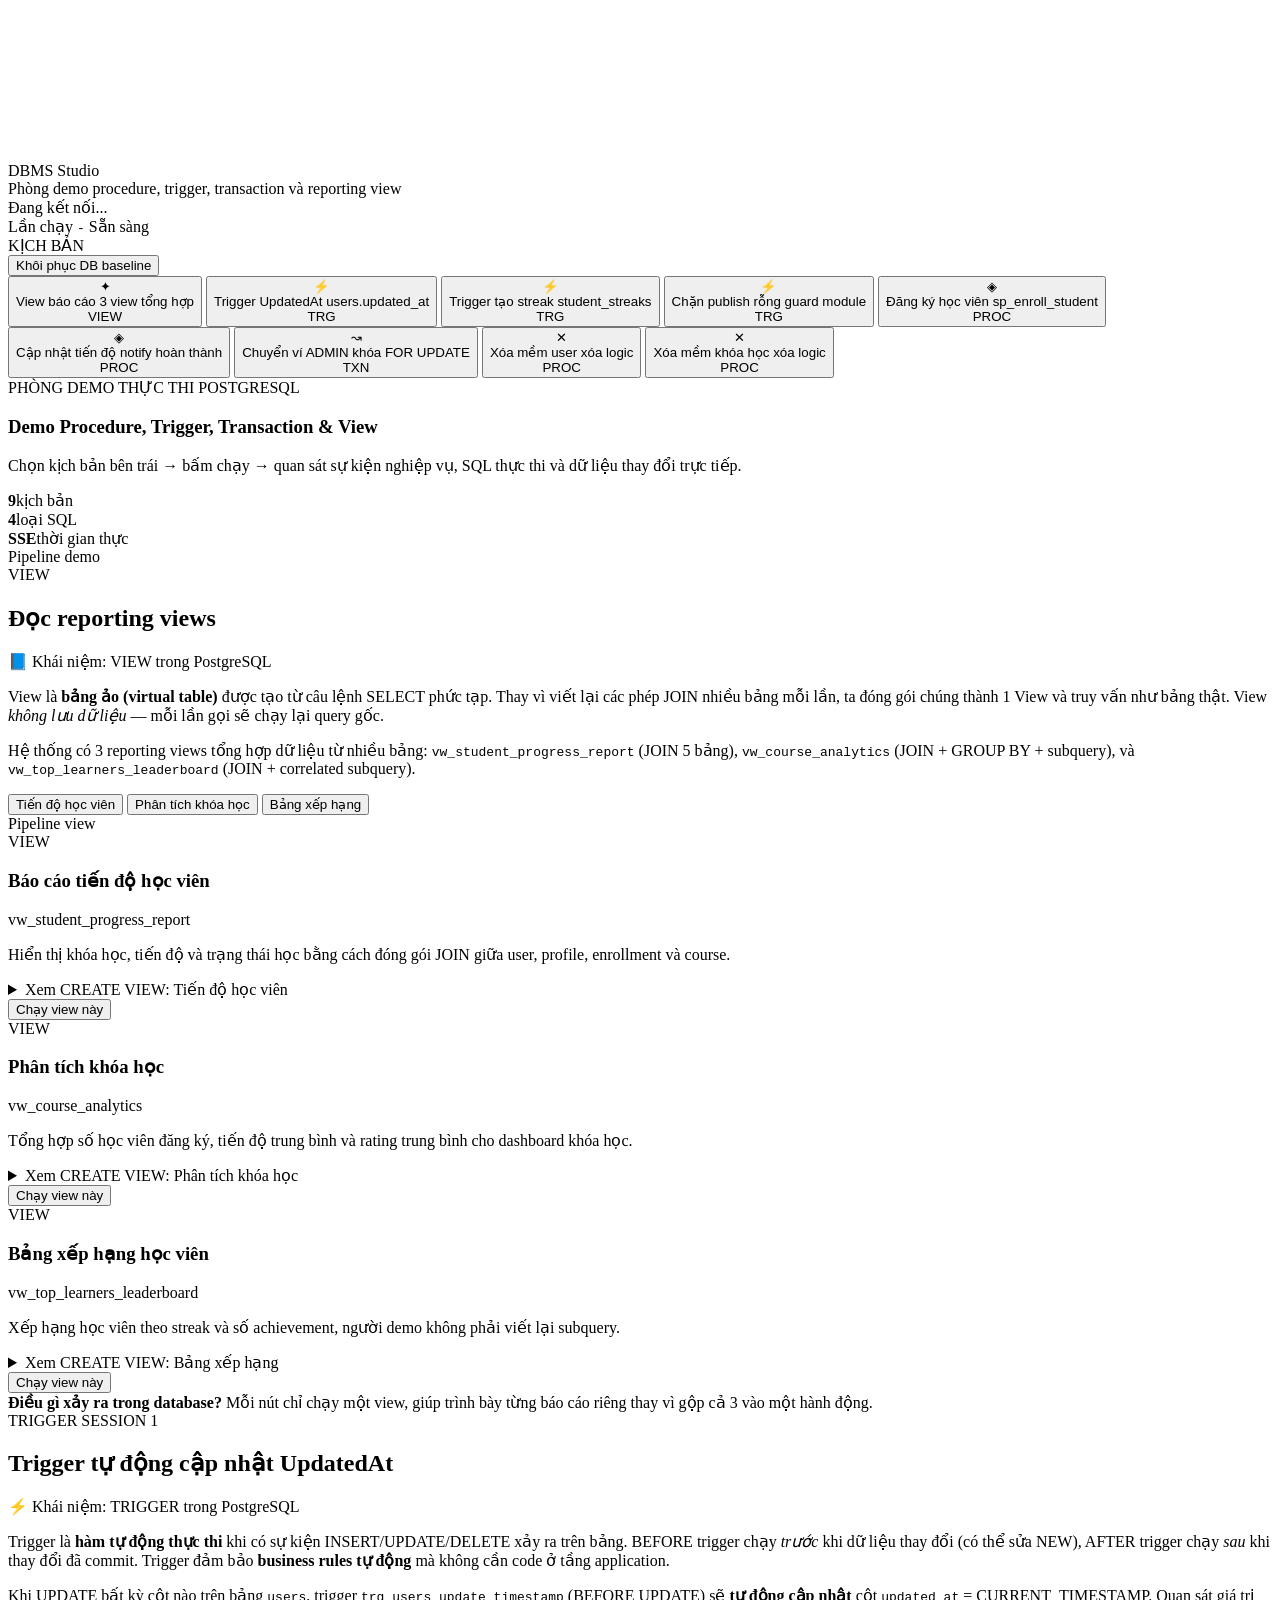
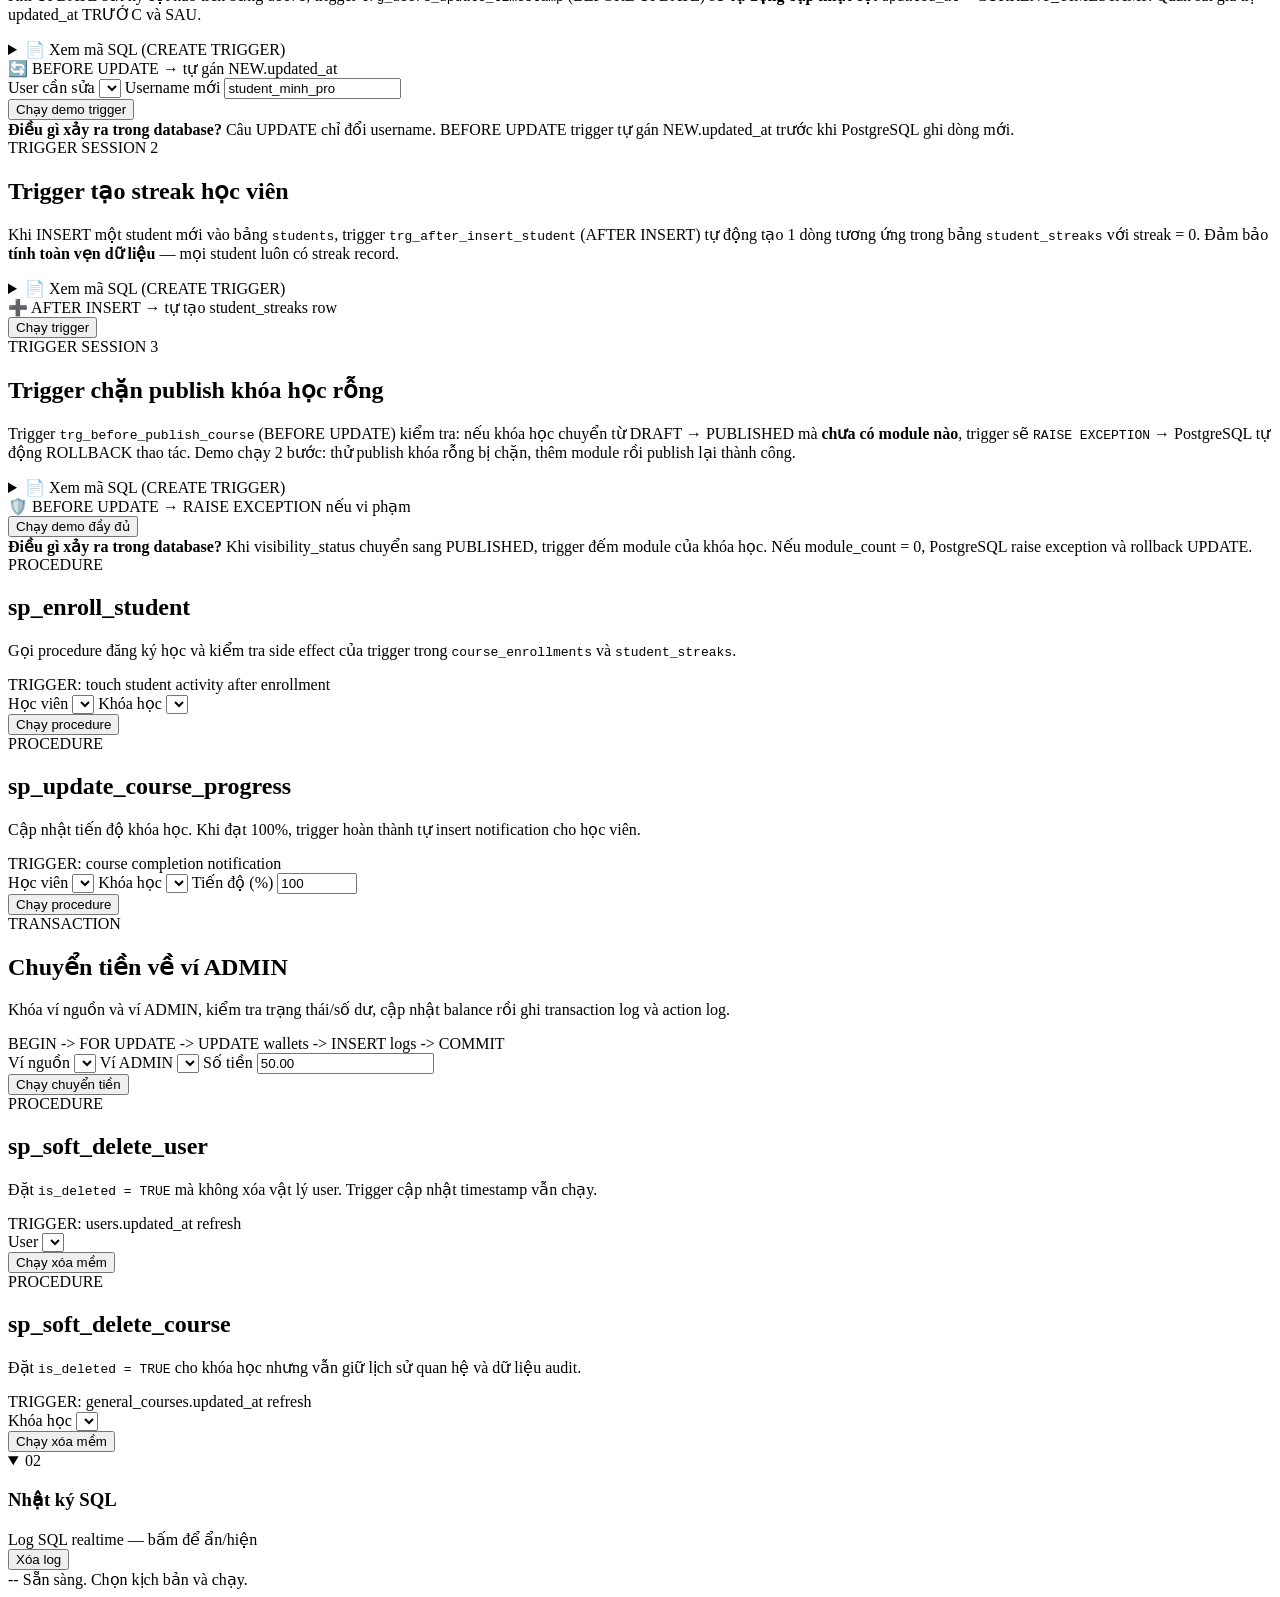
==== commit a9e81c5c: "feat: remove 3 scenarios (search_students, search_courses, progress_comment) from UI" ====
--- a/demo/static/index.html
+++ b/demo/static/index.html
@@ -95,24 +95,6 @@
         <span class="nav-tag tag-proc">TRG</span>
       </button>
 
-      <button class="nav-item" data-scenario="search_students">
-        <span class="nav-icon icon-fn">&#402;</span>
-        <div class="nav-text">
-          <span class="nav-name">Tìm học viên</span>
-          <span class="nav-hint">fn_search_students</span>
-        </div>
-        <span class="nav-tag tag-fn">FUNC</span>
-      </button>
-
-      <button class="nav-item" data-scenario="search_courses">
-        <span class="nav-icon icon-fn">&#402;</span>
-        <div class="nav-text">
-          <span class="nav-name">Tìm khóa học</span>
-          <span class="nav-hint">lọc nâng cao</span>
-        </div>
-        <span class="nav-tag tag-fn">FUNC</span>
-      </button>
-
       <button class="nav-item" data-scenario="enroll">
         <span class="nav-icon icon-proc">&#9672;</span>
         <div class="nav-text">
@@ -131,14 +113,7 @@
         <span class="nav-tag tag-proc">PROC</span>
       </button>
 
-      <button class="nav-item" data-scenario="progress_comment">
-        <span class="nav-icon icon-txn">&#8605;</span>
-        <div class="nav-text">
-          <span class="nav-name">Progress + Comment</span>
-          <span class="nav-hint">CALL + INSERT</span>
-        </div>
-        <span class="nav-tag tag-txn">TXN</span>
-      </button>
+
 
       <button class="nav-item" data-scenario="transfer_to_admin">
         <span class="nav-icon icon-txn">&#8605;</span>
@@ -180,7 +155,7 @@
         <p>Chọn kịch bản bên trái → bấm chạy → quan sát sự kiện nghiệp vụ, SQL thực thi và dữ liệu thay đổi trực tiếp.</p>
       </div>
       <div class="hero-stats">
-        <div><strong>12</strong><span>kịch bản</span></div>
+        <div><strong>9</strong><span>kịch bản</span></div>
         <div><strong>4</strong><span>loại SQL</span></div>
         <div><strong>SSE</strong><span>thời gian thực</span></div>
       </div>
@@ -452,48 +427,7 @@
           </div>
         </div>
 
-        <div class="scenario-panel" id="panel-search_students">
-          <div class="panel-header">
-            <div class="panel-title-group">
-              <span class="panel-badge badge-fn">FUNCTION</span>
-              <h2>fn_search_students</h2>
-            </div>
-            <p class="panel-desc">Tìm học viên theo username, họ tên hoặc trường học. Function tự lọc bản ghi đã xóa mềm.</p>
-            <div class="panel-inputs">
-              <label class="input-label">Từ khóa</label>
-              <input class="styled-input" id="ss-keyword" type="text" placeholder="minh, Le Minh, THCS...">
-            </div>
-            <div class="panel-actions">
-              <button class="btn-run" data-action="search_students" data-scenario="search_students">Chạy function</button>
-            </div>
-          </div>
-        </div>
-
-        <div class="scenario-panel" id="panel-search_courses">
-          <div class="panel-header">
-            <div class="panel-title-group">
-              <span class="panel-badge badge-fn">FUNCTION</span>
-              <h2>fn_search_courses_advanced</h2>
-            </div>
-            <p class="panel-desc">Tìm khóa học theo từ khóa, danh mục và trạng thái. Function JOIN metadata khóa học và tổng hợp tiến độ học viên.</p>
-            <div class="panel-inputs">
-              <label class="input-label">Từ khóa</label>
-              <input class="styled-input" id="sc-keyword" type="text" placeholder="communication">
-              <label class="input-label">Danh mục</label>
-              <select class="styled-input" id="sc-category"><option value="">Tất cả danh mục</option></select>
-              <label class="input-label">Trạng thái</label>
-              <select class="styled-input" id="sc-status">
-                <option value="">Tất cả trạng thái</option>
-                <option value="DRAFT">DRAFT</option>
-                <option value="PUBLISHED">PUBLISHED</option>
-                <option value="ARCHIVED">ARCHIVED</option>
-              </select>
-            </div>
-            <div class="panel-actions">
-              <button class="btn-run" data-action="search_courses" data-scenario="search_courses">Chạy function</button>
-            </div>
-          </div>
-        </div>
+
 
         <div class="scenario-panel" id="panel-enroll">
           <div class="panel-header">
@@ -539,32 +473,7 @@
           </div>
         </div>
 
-        <div class="scenario-panel" id="panel-progress_comment">
-          <div class="panel-header">
-            <div class="panel-title-group">
-              <span class="panel-badge badge-txn">TRANSACTION</span>
-              <h2>Transaction cập nhật tiến độ + bình luận</h2>
-            </div>
-            <p class="panel-desc">Chạy một transaction đầy đủ: validate, gọi procedure cập nhật tiến độ, insert bình luận, kiểm tra trigger rồi commit hoặc rollback.</p>
-            <div class="trigger-badge-row"><span class="trigger-badge txn-flow">BEGIN -> CALL -> INSERT comments -> COMMIT</span></div>
-            <div class="panel-inputs">
-              <label class="input-label">Học viên</label>
-              <select class="styled-input" id="pc-student"></select>
-              <label class="input-label">Khóa học</label>
-              <select class="styled-input" id="pc-course"></select>
-              <label class="input-label">Bài học</label>
-              <select class="styled-input" id="pc-lesson"></select>
-              <label class="input-label">Tiến độ (%)</label>
-              <input class="styled-input" id="pc-progress" type="number" min="0" max="100" step="0.01" value="100">
-              <label class="input-label">Bình luận</label>
-              <textarea class="styled-input styled-textarea" id="pc-comment" rows="2">Đã hoàn thành bài học và cần bài luyện tập nâng cao.</textarea>
-            </div>
-            <div class="panel-actions">
-              <button class="btn-run" data-action="progress_comment" data-scenario="progress_comment">Chạy transaction</button>
-            </div>
-            <div class="scenario-delta" id="delta-progress_comment"></div>
-          </div>
-        </div>
+
 
         <div class="scenario-panel" id="panel-transfer_to_admin">
           <div class="panel-header">
